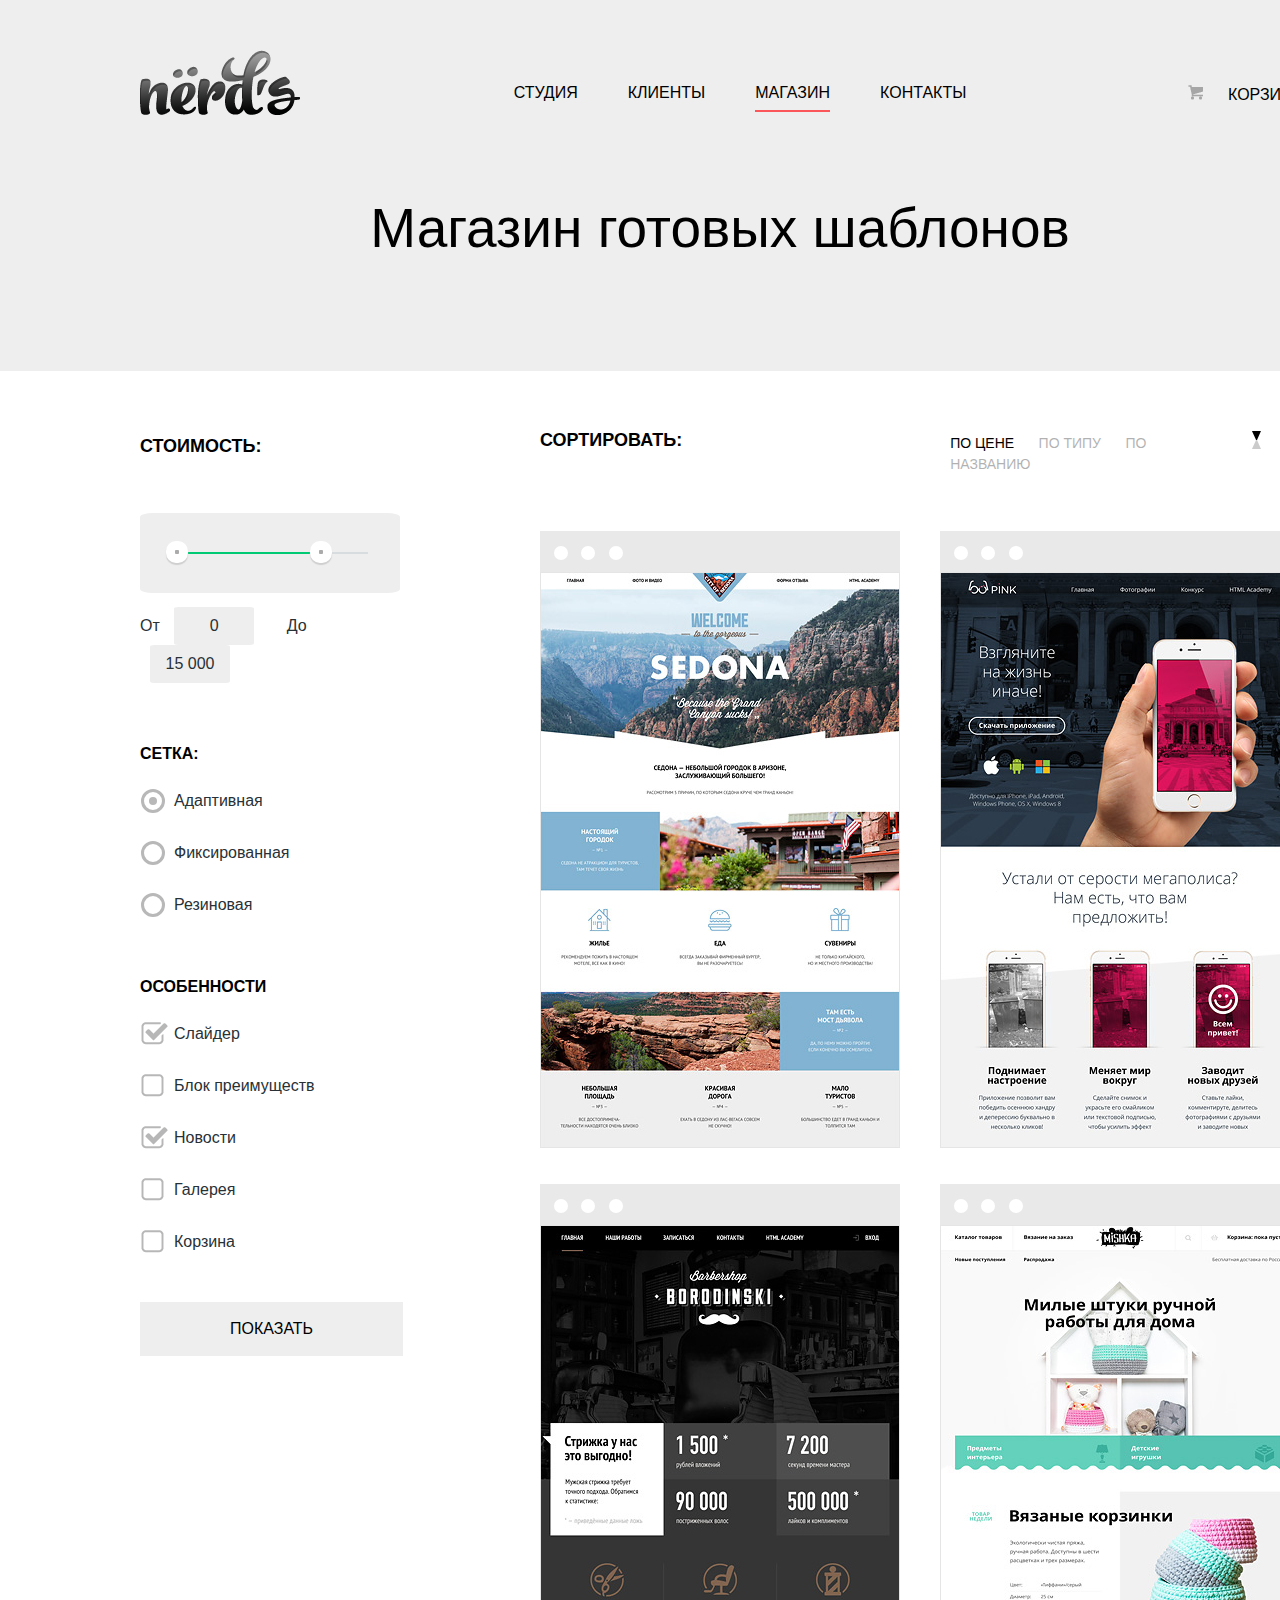
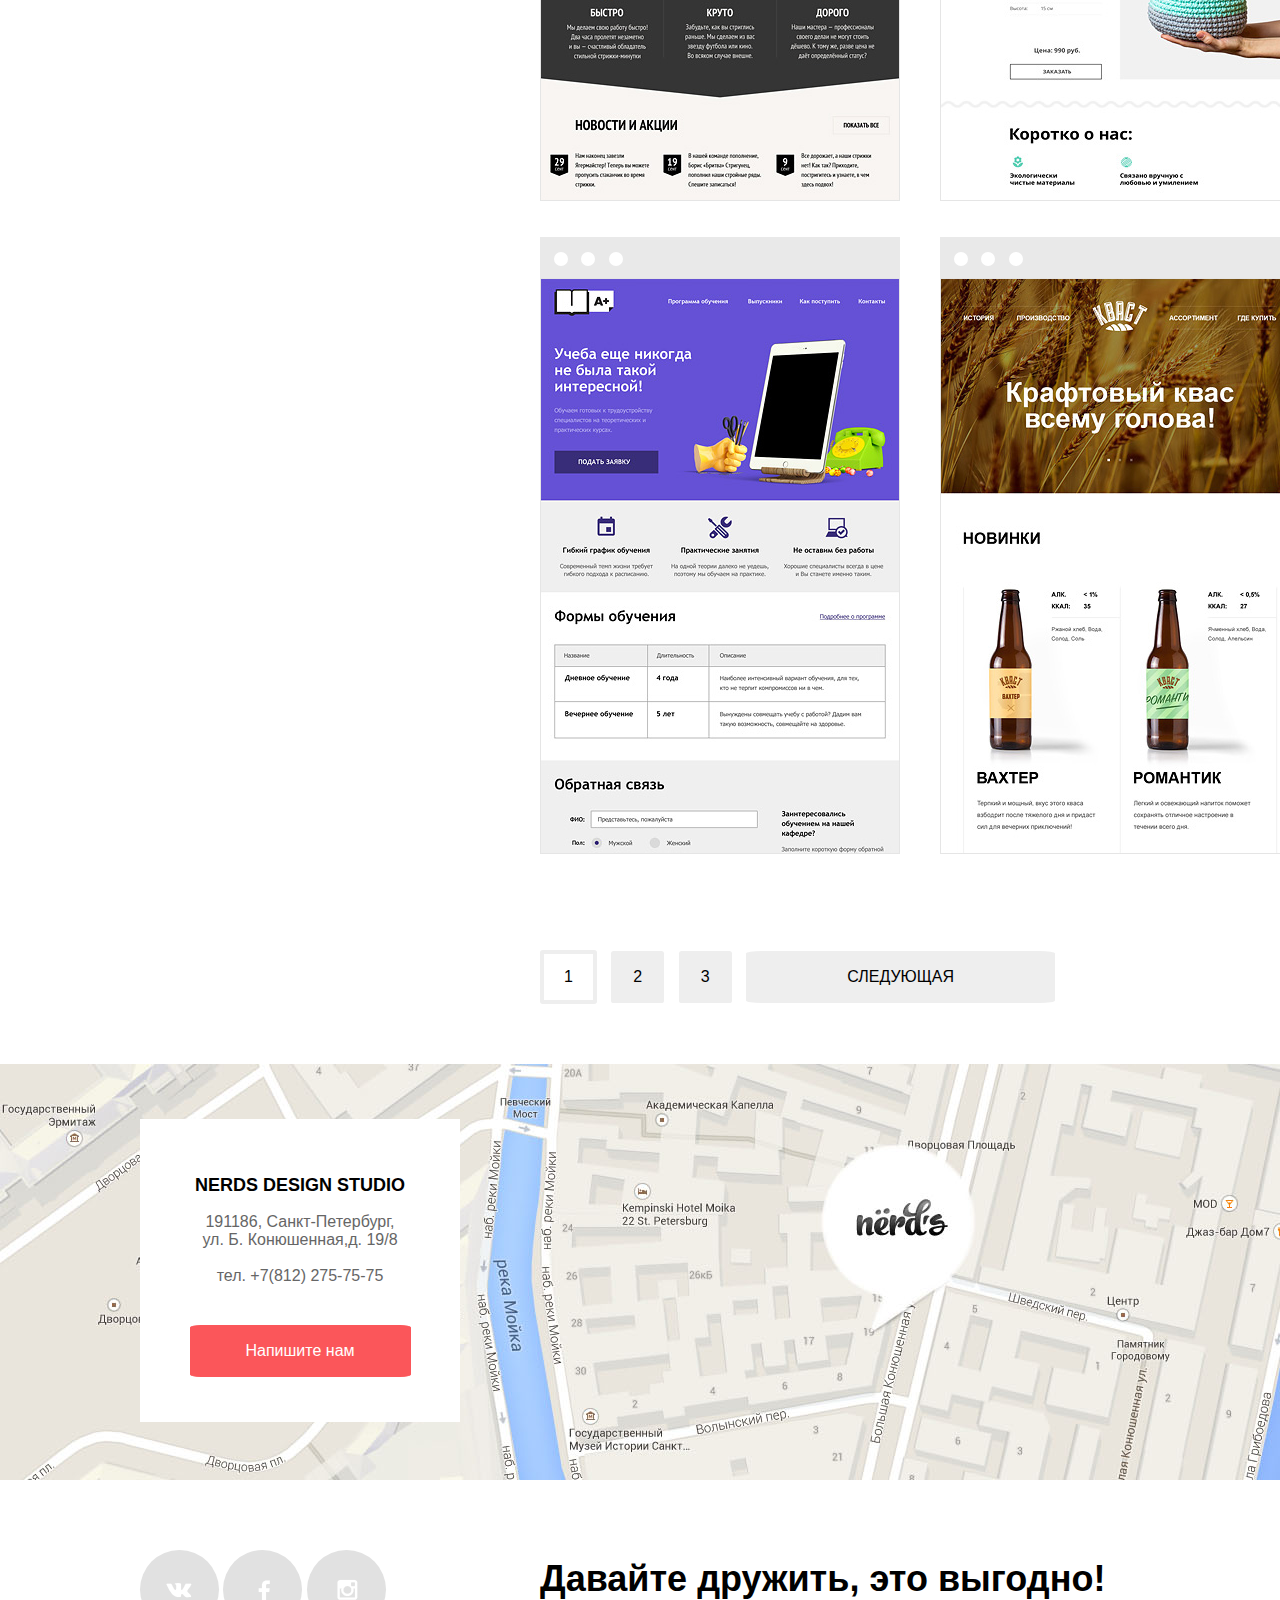
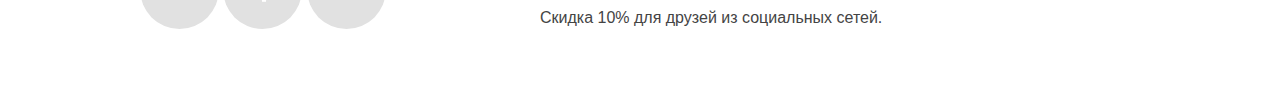
==== catalog.html @ 8196c17b "Catalog page is done + fix" ====
<!DOCTYPE HTML">
<html>
<head>
<meta http-equiv="Content-Type" content="text/html; charset=utf-8">
<title>nerds's content</title>
<link rel="stylesheet" href="css/style.css">
</head>
<body>
	<header class="main-header">
		<div class="container ">
			<div class="header-logo">
				<img src="img/nerds-logo.png" alt="Nerds">
			</div>
			<nav class="main-navigation">
				<ul>
					<li><a href="#">Студия</a></li>
					<li><a href="#">Клиенты</a></li>
					<li class="active"><a href="#">Магазин	</a></li>
					<li><a href="#">Контакты</a></li>
				</ul>
			</nav>
			<div class="cart">
				<a class="cart" href="#">Корзина</a>
			</div>
		</div>
		<div class="main-title">
			<h1>Магазин готовых шаблонов</h1>
		</div>
	</header>

	<main class="container catalog-main-container">
		<aside class="sidebar">
			<form class="sidebar-form" action="#" method="get">
				<div class="form-price">
					<h2>Стоимость:</h2>
					<div class="range">
							<div class="scale">
								<div class="bar"></div>
							</div>
							<div class="range-left"></div>
							<div class="range-right"></div>
					</div>
					<label>
						От
						<input class="price-value price-value-left" value="0" type="text" name="from">
					</label>
					<label>
						До
						<input class="price-value price-value-right" value="15 000" type="text" name="to">
					</label>			
				</div>
				<div class="form-mesh">
					<h2>Cетка:</h2>
					<ul>
						<li>
							<label>
								Адаптивная
								<input type="radio" name="mesh" value="apaptive" checked="">
								<span class="radio-indicator"></span>
							</label>
						</li>
						<li>
							<label>
								Фиксированная
								<input type="radio" name="mesh" value="fixed" name="fixed">
								<span class="radio-indicator"></span>
							</label>
						</li>
						<li>
							<label>
								Резиновая
								<input type="radio" value="rubber"  name="mesh">
								<span class="radio-indicator"></span>
							</label>
						</li>
					</ul>
				</div>
				<div class="form-features">
					<h2>Особенности</h2>
					<ul>
						<li>
							<label>
								Слайдер
								<input type="checkbox" checked="" name="features"  value="slider">
								<span class="checkbox-indicator"></span>
							</label>
						</li>
						<li>
							<label>
								Блок преимуществ
								<input type="checkbox" name="features" value="features-block">
								<span class="checkbox-indicator"></span>
							</label>
						</li>
						<li>
							<label>
								Новости
								<input type="checkbox" checked="" name="features" value="news">
								<span class="checkbox-indicator"></span>
							</label>
						</li>
						<li>
							<label>
								Галерея
								<input type="checkbox" name="features" value="gallery">
								<span class="checkbox-indicator"></span>
							</label>
						</li>
						<li>
							<label>
								Корзина
								<input type="checkbox" name="features" value="cart">
								<span class="checkbox-indicator"></span>
							</label>
						</li>
					</ul>
				</div>
				<button type="submit" class="form-button">Показать</button>
			</form>
		</aside>
		<section class="catalog-content">
			<div class="sort clearfix">
				<h2 class="sort-title">Сортировать:</h2>
				<div class="sort-anc">
						<a class="active sort-types" href="#">По цене</a>
						<a class="sort-types" href="#">По типу</a>
						<a class="sort-types" href="#">По названию</a>
				</div>
				<div class="sort-order">
					<a class="active" href="#"></a>
					<a href="#"></a>		
				</div>
			</div>

			<div class="catalog-content-box clearfix">

				<div class="catalog-content-element">
					<div class="element-header">
						<div class="header-controls">
							<i></i>
							<i></i>
							<i></i>
						</div>
					</div>
					<div class="element-body">
						<img src="img/img-sedona.jpg" width="360" height="576" alt="sedona">
						<div class="element-info">
							<b>Sedona</b>
							<p>Информационный сайт для туристов</p>
							<a class="element-info-button" href="#">9 900 руб</a>	
						</div>
					</div>
				</div>

				<div class="catalog-content-element">
					<div class="element-header">
						<div class="header-controls">
							<i></i>
							<i></i>
							<i></i>
						</div>
					</div>
					<div class="element-body">
						<img src="img/img-pink.jpg" width="360" height="576" alt="pink">
						<div class="element-info">
							<b>Sedona</b>
							<p>Информационный сайт для туристов</p>
							<a class="element-info-button" href="#">9 900 руб</a>	
						</div>
					</div>
				</div>


				<div class="catalog-content-element">
					<div class="element-header">
						<div class="header-controls">
							<i></i>
							<i></i>
							<i></i>
						</div>
					</div>
					<div class="element-body">
						<img src="img/img-barbershop.jpg" width="360" height="576" alt="barbershop">
						<div class="element-info">
							<b>Sedona</b>
							<p>Информационный сайт для туристов</p>
							<a class="element-info-button" href="#">9 900 руб</a>	
						</div>
					</div>
				</div>


				<div class="catalog-content-element">
					<div class="element-header">
						<div class="header-controls">
							<i></i>
							<i></i>
							<i></i>
						</div>
					</div>
					<div class="element-body">
						<img src="img/img-mishka.jpg" width="360" height="576" alt="mishka">
						<div class="element-info">
							<b>Sedona</b>
							<p>Информационный сайт для туристов</p>
							<a class="element-info-button" href="#">9 900 руб</a>	
						</div>
					</div>
				</div>

					
				<div class="catalog-content-element">
					<div class="element-header">
						<div class="header-controls">
							<i></i>
							<i></i>
							<i></i>
						</div>
					</div>
					<div class="element-body">
						<img src="img/img-aplus.jpg" width="360" height="576" alt="aplus">
						<div class="element-info">
							<b>Sedona</b>
							<p>Информационный сайт для туристов</p>
							<a class="element-info-button" href="#">9 900 руб</a>	
						</div>
					</div>
				</div>


				<div class="catalog-content-element">
					<div class="element-header">
						<div class="header-controls">
							<i></i>
							<i></i>
							<i></i>
						</div>
					</div>
					<div class="element-body">
						<img src="img/img-kvast.jpg" width="360" height="576" alt="kvast">
						<div class="element-info">
							<b>Sedona</b>
							<p>Информационный сайт для туристов</p>
							<a class="element-info-button" href="#">9 900 руб</a>	
						</div>
					</div>
				</div>


			</div>

			<div class="pagination">
				<ul>
					<li class="prev"><a href="#">Предыдущая</a></li>
					<li class="active"><a href="#">1</a></li>
					<li><a href="#">2</a></li>
					<li><a href="#">3</a></li>
					<li class="next"><a href="#">Следующая</a></li>
				</ul>
			</div>
		</section>
	</main>
	<div class="map">
		<div class="container">
			<div class="text-us">
				<h3>Nerds Design Studio</h3>
				<p>
					191186, Санкт-Петербург,<br>
					ул. Б. Конюшенная,д. 19/8<br><br>
					тел. +7(812) 275-75-75
				</p>
				<a class="map-button" href="#">Напишите нам</a>
			</div>
		</div>
	</div>
	<footer class="main-footer">
		<div class="container clearfix">
			<section class="footer-social">
				<a class="social-btn social-btn-vk" href="#"><img src="img/vk-icon.png" width="26px" height="15px" alt="vk"></a>
				<a class="social-btn social-btn-fb" href="#"><img src="img/fb-icon.png" width="12px" height="22px" alt="fb"></a>
				<a class="social-btn social-btn-inst" href="#"><img src="img/insta-icon.png" width="21px" height="21px" alt="insta"></a>
			</section>
			<section class="footer-promo">
				<h3>Давайте дружить, это выгодно!</h3>
				<p>Скидка 10% для друзей из социальных сетей.</p>
			</section>
		</div>
	</footer>

</body>
</html>
---- css/style.css ----
html,
body {
	min-width: 1440px;
	min-height: 1780px;
	margin:0;
	padding: 0;
	color: #000000;
	font-family: 'Roboto', sans-serif;
	font-size: 16px;
	line-height: 24px;
}

/*
.clearfix::after {
	content: "";

	display: table;
	clear: both;
}


.main-header {
	min-height: 135px;
	margin-bottom: 35px;

}


.container {
	width: 1160px;
	padding: 0 20px;
	margin: 0 auto;

}


.header-logo {
	float: left;
	width: 160px;
	height: 65px;

}


.main-navigation {
	float: left;
	width: 820px;


}


.cart {
	float: right;
	width: 180px;
}

.slider {
	height: 413px;
	margin-bottom: 60px;
}

.features {
	padding-bottom: 80px;
	margin-bottom: 80px;
	border-bottom: 1px solid black;
}

.feature-item {
	float: left;
	width: 300px;
	margin-right: 100px;

}

.feature-item:last-child {
	margin-right: 0;
}


.index-content {
	margin-bottom: 80px;
}

.index-content-left {
	width: 660px;
	float:left;
	margin-right: 140px;

}

.index-content-right {
	width: 360px;
	float: right;

}

.trust-us {
	min-height:182px; 
	margin-bottom: 80px;
	border: 1px solid black;
}


.map {
	height: 416px;
}

.text-us {
	width: 320px;
}

.main-footer {
	margin-top: 70px;
}

.footer-social {
	float: left;
	width: 280px;
	margin-right: 120px;
}

.footer-promo {
	float: right;
	width: 560px;
}

CATALOG;

.main-title {
	padding-top:75px;
	padding-bottom: 115px;
	text-align: center;
	margin-bottom: 60px;
}


.sidebar {
	float: left;
	width: 260px;
	margin-right: 140px;
}

.sort {
	margin-bottom: 60px;
}
.catalog-content {
	float: right;
	width: 760px;

}


.sort-title {
	float: left;
}

.sort-anc {
	float: right;
}


.catalog-content-box {
	margin-bottom: 60px;
}


.catalog-content-element {
	float: left;
	width: 360px;
	min-height: 620px;
	margin-right: 40px;
	margin-bottom: 40px;
}

.catalog-content-element:nth-child(even){
	float: right;
	margin-right: 0;
}

.pagination {
	margin-bottom: 60px;
}
*/

/* FLEX  */

.main-header{
	background: #EEEEEE;
	text-transform: uppercase;
}

 .container {
	width: 1160px;
	margin: 0 auto;
	padding: 0 20px;
}

.main-header .container {
	display: flex;
	padding-top: 50px;
	margin-bottom: 2px;
	justify-content: space-between;
}

.main-header .container .header-logo {
	width: 160px;
	height:65px;
}

.main-header .container .header-logo:hover {
	opacity: 0.8;
}

.main-header .container .header-logo:active {
	opacity: 0.3;
}

.main-navigation ul {
	display: flex;
	flex-direction: row;
	padding-top: 12px;
}

.main-navigation li {
	position: relative;

	margin-right: 50px;
	list-style-type: none;
}

.main-navigation .active::before {
	content: "";
	position: absolute;

	width: 100%;
	height: 2px;
	
	bottom: -4px;
	left: 0;

	background: #FB565A;
}

.main-navigation li:last-child {
	margin-right: 0;
}

.main-navigation a {
	text-decoration: none;
	font-family: 'Roboto', sans-serif;
	color: #000000;
	font-weight: 500;
	font-size: 16px;
	line-height: 30px;
}

.main-navigation a:hover,
.cart a:hover {
	color:#fb565a;
}

.main-navigation a:active,
.cart a:active {
	text-decoration: underline;
	text-decoration-color: #fb565a;
}
.cart {
	width: 160px;
	padding-top: 30px;
}

.cart a {
	position: relative;

	padding-left: 88px;
	text-decoration: none;
	font-family: 'Roboto', sans-serif;
	color: #000000;
	font-weight: 500;
	font-size: 16px;
	line-height: 30px;
}

.cart a::before {
	position: absolute;
	content: "";
	width: 15px;
	height: 15px;
	right: 100px;
	bottom: 3px;
	background: #EEEEEE url("../img/cart-icon.png") no-repeat top;
}



.slider {
	position: relative;

	width: 1160px;
	height: 430;
	margin-left: auto;
	margin-right: auto;


	margin-bottom: 80px;
}

.slider-controls {
	position: absolute;

	padding: 0 36px;
	height: 10px;
	margin-left: -100px;
	text-align: center;
	left: 50%;
	bottom:100px;

	z-index: 1000;
}



.slider-controls i {
	display: inline-block;

	margin: 0 9px;
	width: 8px;
	height: 8px;
	vertical-align: top;
	background: white;
	margin-right: 18px;
	border: 5px solid white;
	border-radius: 50%;
	cursor: pointer;
}

.slider-controls .active {
	background: #c1c1c1;
}


.slide {
	position: absolute;
	
	width: 100%;
	height: 100%;
	
	top: 0;
	left: 0;
	overflow: hidden;
}

.slide-text {
	width: 380px;
	padding: 70px 0;
	color:#283136;
	text-transform: none;
}

.slide-title {
	font-size: 36px;
	line-height:36px;
	font-weight: 500;
	color:black;
}

.promo-button {
	display: block;
	width: 240px;
	padding: 10px 0;

	background: #fb565a;
	font-size: 16px;
	text-decoration: none;
	color:white;
	text-align: center;
	border-radius: 3%;
	margin-top: 55px;
	text-transform: uppercase;
}

.promo-button:hover {
	background: #E74246;
}

.promo-button:active {
	background: #D7373B
	opacity: 0.3;
}

.slide:nth-child(1) {
	background: url("../img/slide1.png") no-repeat;
	background-position: 100% 10px;
}

.slide:nth-child(2) {
	background: url("../img/slide2.png") no-repeat;
	background-position: 100% 10px;
}

.slide:nth-child(3) {
	background: url("../img/slide3.png") no-repeat;
	background-position: 100% 10px;
}

.slide:nth-child(1) {
	display: block;
}

.slide:nth-child(2) {
	display: none;
}

.slide:nth-child(3) {
	display: none;
}

.features {
	display: flex;
	position: relative;
	padding-bottom: 80px;
	margin-bottom: 41px;
}

.feature-item {
	width: 300px;
	margin-right: 100px;
}

.feature-item:last-child {
	margin-right: 0;
}

.feature-item-title {
	font-weight: bold;
	font-size: 24px;
	line-height: 30px;
	text-transform: uppercase;
	margin-top: 23px;
	margin-bottom: 25px; 
	color: #000000;
}


.feature-item p {
	width: 245px;
	color:#283136;
	margin-bottom: 35px;
}

.feature {
	display: inline-block;
	padding: 18px 40px;

	font-size: 16px;
	line-height: 18px;
	font-weight: 500;
	text-transform: uppercase;
	text-decoration: none;
	color: #ffffff;
}

.feature-button-1 {
	background: #FB565A;
}

.feature-button-1:hover {
	background: #E74246
}

.feature-button-1:active {
	background: #D7373B
}

.feature-button-2 {
	background: #00CA74;
}

.feature-button-2:hover {
	background: #00BC6C;
}

.feature-button-2:active {
	background: #00AA62;
}

.feature-button-3 {
	background: #EFC84A;
}

.feature-button-3:hover {
	background: #EAB534;
}

.feature-button-3:active {
	background: #E5A722;
}

.features::after {
	position: absolute;
	content: "";

	bottom: 0;
	width: 100%;
	height: 2px;

	background: #000000 url("../img/feature-hr.png");
}

.index-content {
	display: flex;
	margin-bottom: 80px;
}

.index-content-left {
	width: 660px;
	margin-right: 140px;
}

.index-content-right {
	flex-grow: 1;
}

.index-lead {
	width: 668px;
	font-size: 45px;
	line-height: 45px;
	color: #000000;
	margin-top: 41px;

	margin-bottom: 35px;
}


.index-lead b {
	font-weight: 500;
}

.index-description {
	width: 658px;
	color:#283136;

	margin-bottom: 47px;
}

.index-orders {
	text-transform: uppercase;
}

.index-content-left ul {
	margin-bottom: 0;
	 list-style: none;
}

.index-content-left li {
	position: relative;

	margin-bottom: 34px;
	color:#283136;
}

.index-content-left li:last-child {
	margin-bottom: 0;
}

.index-content-left li::before {
	content: "";
	position: absolute;
	left: -34px;
	top: 10px;

	width: 25px;
	height: 2px;

	
	background: red url("../img/index-content-li.png");
}

.index-content-img {
	margin: 0;
	margin-bottom: 51px;
}

.index-content-right b{
	display: inline-block;
	padding-left: 17px;
	margin: 0;
	margin-bottom: 49px;

	text-transform: uppercase;
}

.percentage-block {
	display: flex;
	justify-content: space-between;
}

.percentage-block h3, .percentage-block p {
	margin: 0;
	padding: 0;
}

.percentage-block-item h3 {
	margin-bottom: 37px;
	margin-right:20px;

	font-size: 45px;
	line-height: 10px;
	font-weight: bold;
}

.percentage-block-item h3:last-child {
	margin-right: 0;
}

.percentage-block-item p {
	line-height: 18px;
	color:#283136;
}

.trust-us {
	display: flex;
	justify-content: space-around;
	align-items: center;

	position: relative;

	min-height:182px; 
	margin-bottom: 80px;
	/*border: 1px solid black;*/

}

.trust-us-img {
	cursor: pointer;
}

.trust-us-img-1 {
	display: inline-block;
	width: 199px;
	height: 68px;

	background: url("../img/trust-us-1.png");
}

.trust-us-img-1:hover{
	background: url("../img/trust-us-1-hover.png");
}

.trust-us-img-1:active {
	background: url("../img/trust-us-1-active.png");
}

.trust-us-img-2{
	display: inline-block;
	width: 209px;
	height: 87px;

	background: url("../img/trust-us-2.png");
}

.trust-us-img-2:hover{
	background: url("../img/trust-us-2-hover.png");
}

.trust-us-img-2:active {
	background: url("../img/trust-us-2-active.png");
}

.trust-us-img-3 {
	display: inline-block;
	width: 185px;
	height: 52px;

	background: url("../img/trust-us-3.png");
}

.trust-us-img-3:hover{
	background: url("../img/trust-us-3-hover.png");
}

.trust-us-img-3:active {
	background: url("../img/trust-us-3-active.png");
}

.trust-us-img-4 {
	display: inline-block;
	width: 173px;
	height: 84px;

	background: url("../img/trust-us-4.png");
}

.trust-us-img-4:hover{
	background: url("../img/trust-us-4-hover.png");
}

.trust-us-img-4:active {
	background: url("../img/trust-us-4-active.png");
}

.trust-us::before {
	position: absolute;
	top: 0;

	content: "";

	width: 1160px;
	height: 2px;

	background: black url("../img/trust-us-divide.png");
}

.trust-us::after {
	position: absolute;
	bottom: 0;

	content: "";

	width: 1160px;
	height: 2px;

	background: black url("../img/trust-us-divide.png");
}


.map {
	position: relative;
	width: 100%;
	height: 416px;

	background: #B5B5B5 url("../img/map-bg.jpg") no-repeat;
	background-size: cover;
}


.text-us {
	position: absolute;
	width: 320px;
	margin: 55px 0;

	background: #ffffff;
}

.text-us h3 {
	margin: 0;
	padding: 0;
	text-align: center;
	margin-top: 51px;
	margin-bottom: 0;

	font-size: 18px;
	line-height: 30px;
	font-weight: bold;
	text-transform: uppercase;

}

.text-us p {
	margin:0;
	padding: 0;
	text-align: center;
	margin-top: 13px;

	line-height: 18px;
	color: #666666;
}

.map-button {
	display: block;
	width: 219px;
	text-align: center;
	margin-top: 40px;
	margin-bottom: 45px;
	margin-left: auto;
	margin-right: auto;

	padding: 16px 0;

	background: #FB565A;
	border: 1px solid #FB565A;
	border-radius: 5%;

	line-height: 18px;
	color:#ffffff;
	text-decoration: none;
}

.map-button:hover {
	background: #E74246;
}

.map-button:active {
	background: #D7373B;
}

.main-footer .container {
	margin-top: 70px;
	margin-bottom: 70px;
	display: flex;
}

.footer-social {
	width: 280px;
	margin-right: 120px;
}

.social-btn {
	display: inline-block;
	position: relative;

	width: 79px;
	height: 79px;
	background: #E1E1E1;

	border:0px solid #E1E1E1;
	border-radius: 50%;
}

.social-btn:hover {
	background: #E74246;;
}

.social-btn:active {
	background: #D7373B;
}

.social-btn img {
	position: absolute;
	top: 50%;
	left: 50%;
}


.social-btn-vk img{
	margin-left: -14px;
	margin-top: -7px;
}

.social-btn-fb img{
	margin-left: -5px;
	margin-top: -10px;
}

.social-btn-inst img{
	margin-left: -9px;
	margin-top: -11px;
}


.footer-promo h3 {
	font-size: 36px;
	line-height: 36px;

	margin: 0;
	margin-top: 11px;
}

.footer-promo p {
	margin: 0;
	margin-top: 10px;

	color: #444444;
	line-height: 22px;
}


/*   CATALOG  */


.main-title{
	padding-top:75px;
	padding-bottom: 115px;
	margin-bottom: 60px;
	text-align: center;	
}

.catalog-main-container {
	display: flex;
	margin-bottom: 60px;
}

.sidebar {
	width: 260px;
	margin-right: 140px;
}

.catalog-content {
	min-width: 760px;
}

.sort {
	display: flex;
	margin-bottom: 58px;
}



.main-title h1 {
	margin: 0;
	padding: 0;
	font-size: 55px;
	line-height: 55px;
	font-weight: 500;
	text-transform: none;
}


.form-price {
	margin-bottom: 56px;
}

.form-price h2 {
	margin: 0;
	padding: 0;
	margin-bottom: 52px;
	
	font-size: 18px;
	line-height: 30px;
	text-transform: uppercase;

}

.range {
	position: relative;
	padding: 39px 32px;
	background: #EEEEEE;
	border-radius: 5%;
	margin-bottom: 14px;
}

.range .scale {
	height: 2px;
	background: #d7dcde;
}

.range-left,
.range-right {
	position: absolute;
	width: 4px;
	height: 4px;
	background: #ABABAB;
    border: 9px solid #ffffff;
    border-radius: 45%;
    box-shadow: 0px 2px 1px 0px #CFCFCF;

    cursor:pointer;
}

.range-left {
	top: 28px;
    left: 26px;
}

.range-right {
	top:28px;
	right: 68px;
}

.bar {
	width: 142px;
	height: 2px;
	background: #00CA74;
}



.price-value{
	width: 80px;
	height: 38px;
	padding: 8px 10px; 
	background: #EEEEEE;
	border: none;
	border-radius: 5%;
	margin-left: 10px;
	text-align: center;

	font-family: 'Roboto', sans-serif;
	font-size: 16px;
	line-height: 22px;
	color:#283136;
	font-weight: normal;

}

.price-value-left {
	margin-right: 28px;
}

.form-price label {
	font-size: 16px;
	line-height: 22px;
	color:#283136;
	font-weight: normal;
}

.form-mesh {
	margin-bottom: 55px;
}

.form-mesh h2 {
	margin: 0;
	padding: 0;
	font-size: 16px;
	line-height: 30px;
	font-weight: bold;
	text-transform: uppercase;
	margin-bottom: 20px;
}

.form-mesh ul,.form-mesh li  {
	list-style: none;
	margin: 0;
	padding: 0;
}


.form-mesh li {
	margin-left: 34px;
	margin-bottom: 28px;
}


.form-mesh li:last-child {
	margin-bottom: 0;
}

.form-mesh label {
	position: relative;

	font-size: 16px;
	line-height: 20px;
	font-weight: normal;
	color:#283136;

	cursor: pointer;
}

.form-mesh label:hover {
	color:#000000;
}

.form-mesh label:disabled {
	opacity: 0.3;
}

.form-mesh input[type = 'radio'] {
	display: none;
}

.form-mesh input[type='radio'] + .radio-indicator {
	position: absolute;

	width: 18px;
	height: 18px;

    left: -33px;
    top: -3px;

	background: #ffffff;

	border: 3px solid #B8B8B8;
	border-radius: 50%;

}


.form-mesh input[type='radio']:checked + .radio-indicator::before {
	content: "";
	position: absolute;
	
	width: 8px;
	height: 8px;

    top: 5px;
    left: 5px;

	background: #B8B8B8;
	border-radius: 50%;

}


.form-mesh input[type='radio']:hover + .radio-indicator {
	border: 3px solid #4D4D4D;
}

.form-mesh input[type='radio']:hover + .radio-indicator::before {
	background:#4D4D4D;
}


.form-mesh input[type='radio']:disabled + .radio-indicator {
	border: 3px solid #EDEDED;
}


.form-mesh input[type='radio']:disabled + .radio-indicator::before {
	background:#EDEDED;
}





.form-features {
	margin-bottom: 48px;

}


.form-features h2 {
	margin: 0;
	padding: 0;
	font-size: 16px;
	line-height: 30px;
	font-weight: bold;
	text-transform: uppercase;
	margin-bottom: 20px;
}

.form-features ul,.form-features li  {
	list-style: none;
	margin: 0;
	padding: 0;
}


.form-features li {
	margin-left: 34px;
	margin-bottom: 28px;
}


.form-features li:last-child {
	margin-bottom: 0;
}

.form-features label {
	position: relative;

	font-size: 16px;
	line-height: 20px;
	font-weight: normal;
	color:#283136;

	cursor: pointer;
}

.form-features label:hover {
	color:#000000;
}

.form-features label:disabled {
	opacity: 0.3;
}

.form-features input[type = 'checkbox'] {
	display: none;
}


.form-features input[type = 'checkbox'] + .checkbox-indicator {
	position: absolute;

	width: 23px;
	height: 23px;

	top: -3px;
	left: -33px;

	background: url("../img/checkbox-off.png") no-repeat;
	
	opacity:0.4;
}



.form-features input[type = 'checkbox']:checked + .checkbox-indicator {
	width: 27px;
	height: 27px;
	background: url("../img/checkbox-on.png") no-repeat;
}



.form-features  input[type = 'checkbox']:hover + .checkbox-indicator {
	opacity:1.0;
}

.form-features input[type = 'checkbox']:disabled + .checkbox-indicator {
	opacity:0.1;
}


.sidebar-form .form-button {
	padding: 18px 90px;

	color: #000000;
	font-family: 'Roboto', sans-serif;
	font-size: 16px;
	line-height: 18px;
	font-weight: normal;
	text-transform: uppercase;

	background: #EEEEEE;
	border: none;

	cursor: pointer;
}

.sidebar-form .form-button:hover {
	background: #DFDFDF;
}

.sidebar-form .form-button:active {
	color: : #B4B4B4;
	box-shadow: 0px 2px 0px 0px #DFDFDF;
}



.sort-title {
	margin: 0;
	padding: 0;
	font-size: 18px;
	line-height: 18px;
	text-transform: uppercase;
	margin-right: 268px;
}

 .sort-types {
	text-transform: uppercase;
	font-size: 14px;
	line-height: 18px;
	color:#000000;
	text-decoration: none;
	margin-right: 20px;
	opacity: 0.3
}

 .sort-types:hover {
	opacity: 0.6
}

 .sort-types:active {
 	opacity: 1.0;
 }

.sort-anc .active {
	opacity: 1.0;
}


.sort-anc a:last-child {
	margin-right: 40px;
}



.sort-order a {
	display: inline-block;
	width: 9px;
	height: 9px;

	opacity: 0.2;
}

.sort-order a:hover{
	opacity: 0.4;
}

.sort-order a:active {
	opacity: 1.0;
}

.sort-order .active {
	opacity: 1.0;
}

.sort-order a:first-child {
	margin-right: 28px;
	background: url("../img/sort-down.png") no-repeat;
}

.sort-order a:last-child {
	background: url("../img/sort-up.png") no-repeat;
}



.catalog-content-box {
	display: flex;
	flex-wrap: wrap;
	margin-bottom: 60px;
}


.catalog-content-element {
	width: 360px;
	height: 617px;
	margin-bottom: 36px;
}



.catalog-content-element:nth-child(odd) {
	margin-right: 40px;
}

.element-header {
	position: relative;
	width: 360px;
	height: 41px;

	background: #E9E9E9;
}

.element-header .header-controls {
	position: absolute;
	margin-left: 14px;
	margin-top: 12px;
	
	z-index: 1000;
}

.element-header .header-controls i {
	display: inline-block;

	width: 14px;
	height: 14px;

	margin-right: 9px;

	background: #ffffff;
	border-radius: 50%;
}

.element-body {
	position: relative;
}



.element-body img:hover{
	box-shadow: 
		2px 0px 0px 1px #EDEDED,
		-2px 0px 0px 1px #EDEDED;
}


.element-body img:hover + .element-info {
	display: block;
}

.element-body img:hover + .element-info::before {
	content: "";
	position: absolute;

	width: 360px;
	height: 41px;

	top:-385px;
	left: 0;

	background: #4D4D4D;
}

.element-info {
	display: none;
	position: absolute;

	width: 100%;
	height: 231px;


	
	left: 0;
	bottom: 0;

	text-align: center;
	box-sizing: border-box;
	word-wrap: break-word;


	background: #EEEEEE;
}

.element-info:hover {
	display: block;
}

.element-info b {
	display: block;

	margin-top: 29px;
	padding-left: 100px;
	padding-right: 100px;


	font-size: 18px;
	line-height: 30px;
	font-weight: bold;
	text-transform: uppercase;

	color: #000000;
}


.element-info p {
	margin-top: 21px;
	padding-left: 78px;
	padding-right: 80px;

	line-height: 18px;
	color: #666666;
}

.element-info a {
	display: block;
	width: 200px;
	height: 50px;

	margin-top: 30px;
	margin-left: auto;
	margin-right: auto;

	text-align: center;
	padding: 17px 10px;
	box-sizing: border-box;

	
	line-height: 17px;
	color: #ffffff;
	text-decoration: none;

	background: #FB565A;
	border-radius: 5%;
}

.element-info a:hover {
	background: #E74246;
}

.element-info a:active {
	background: #D7373B;
	box-shadow: inset 0px 1px 0 #C73337; 
}

.pagination ul, .pagination li {
	margin:0;
	padding: 0;

}

.pagination ul {
	list-style: none;
}

.pagination li {
	display: inline-block;
	/*box-sizing: border-box;
	height: 55px;*/

	padding:17px 22px;
	text-align: center;
	margin-right: 10px;
	
	border-radius: 5%;
	background: #EEEEEE;

	cursor: pointer;
}

.pagination .prev, .pagination .next {
	width: 265px;
	padding: 17px 22px;
}

.pagination a {
	color: #000000;
	text-decoration: none;
	text-transform: uppercase;
	line-height: 18px;
}


.pagination .prev {
	display: none;
}

.pagination .active {
	border: 4px solid #EEEEEE;
    padding: 14px 20px;
    background: #ffffff;
}


.pagination li:hover {
	background: #DFDFDF
}

.pagination li:active {
	background: #D5D5D5
	box-shadow: inset 0px 1px 0 #BFBFBF;
}
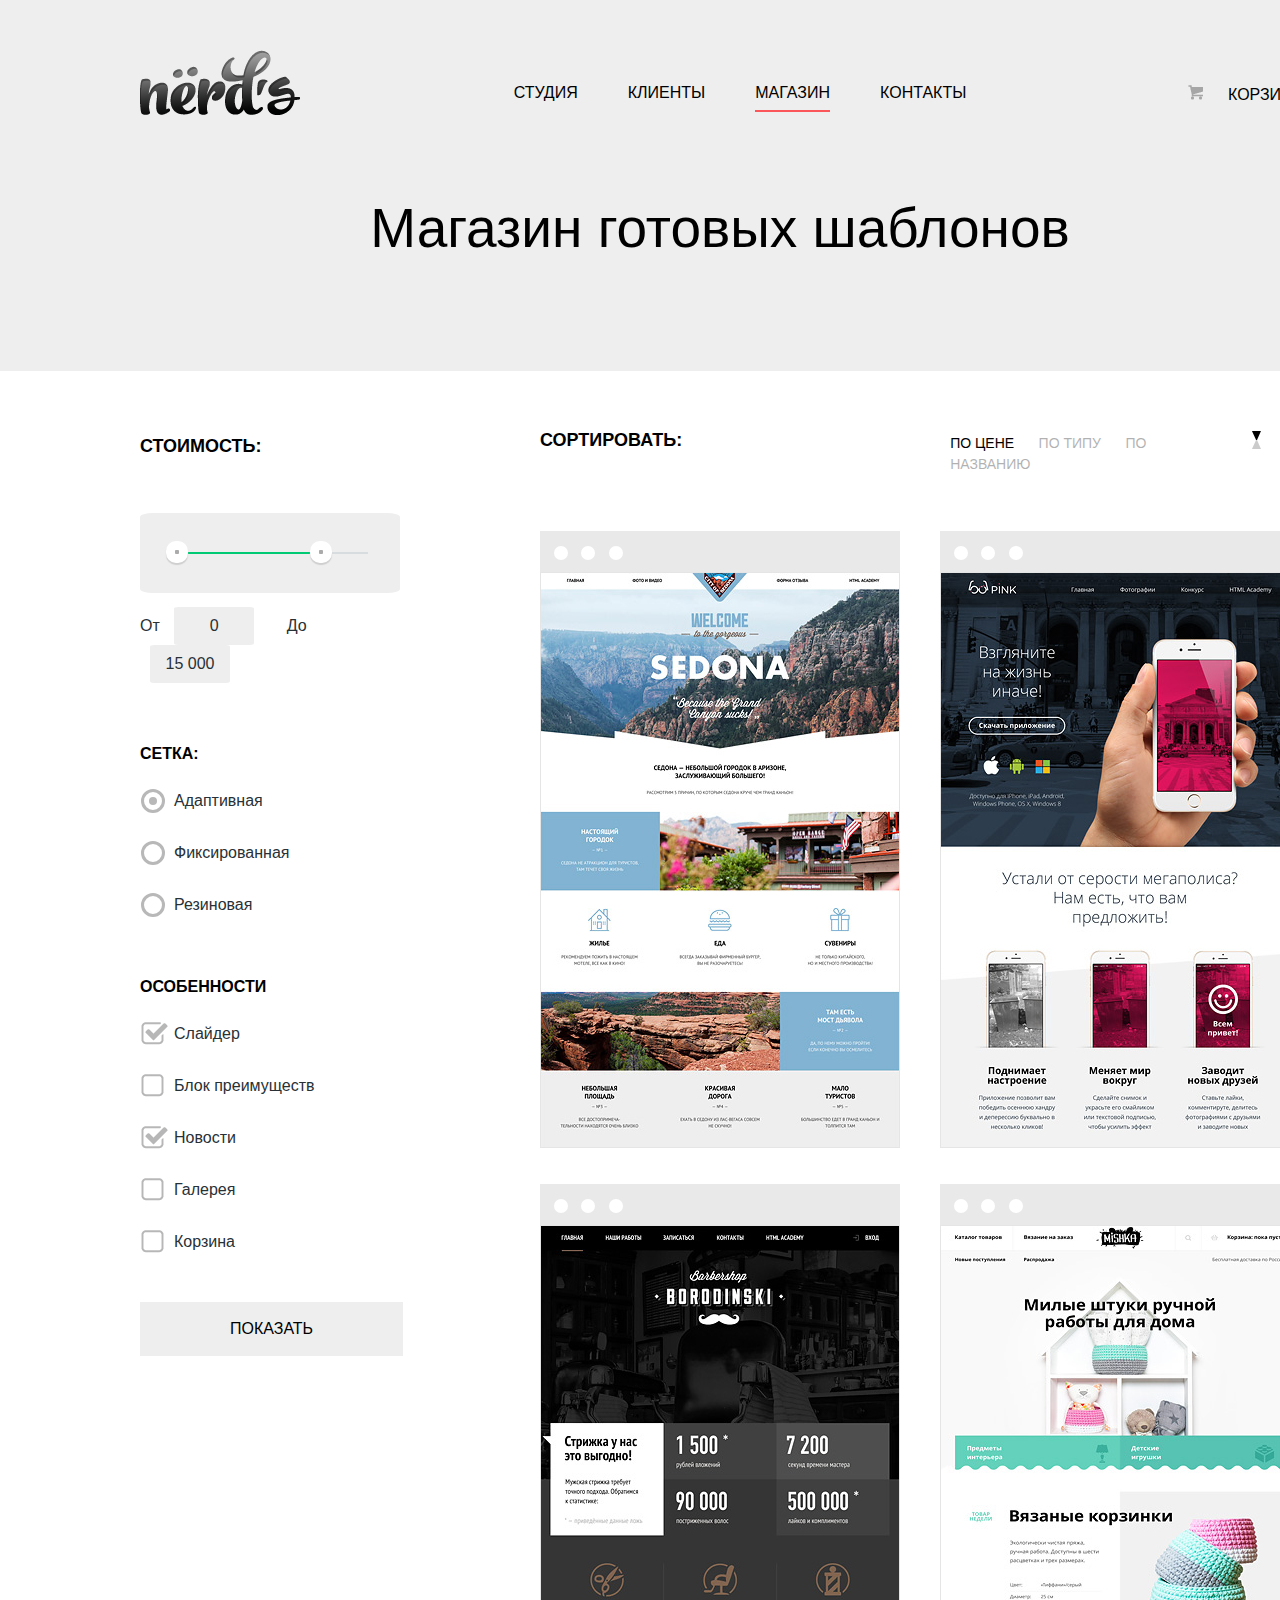
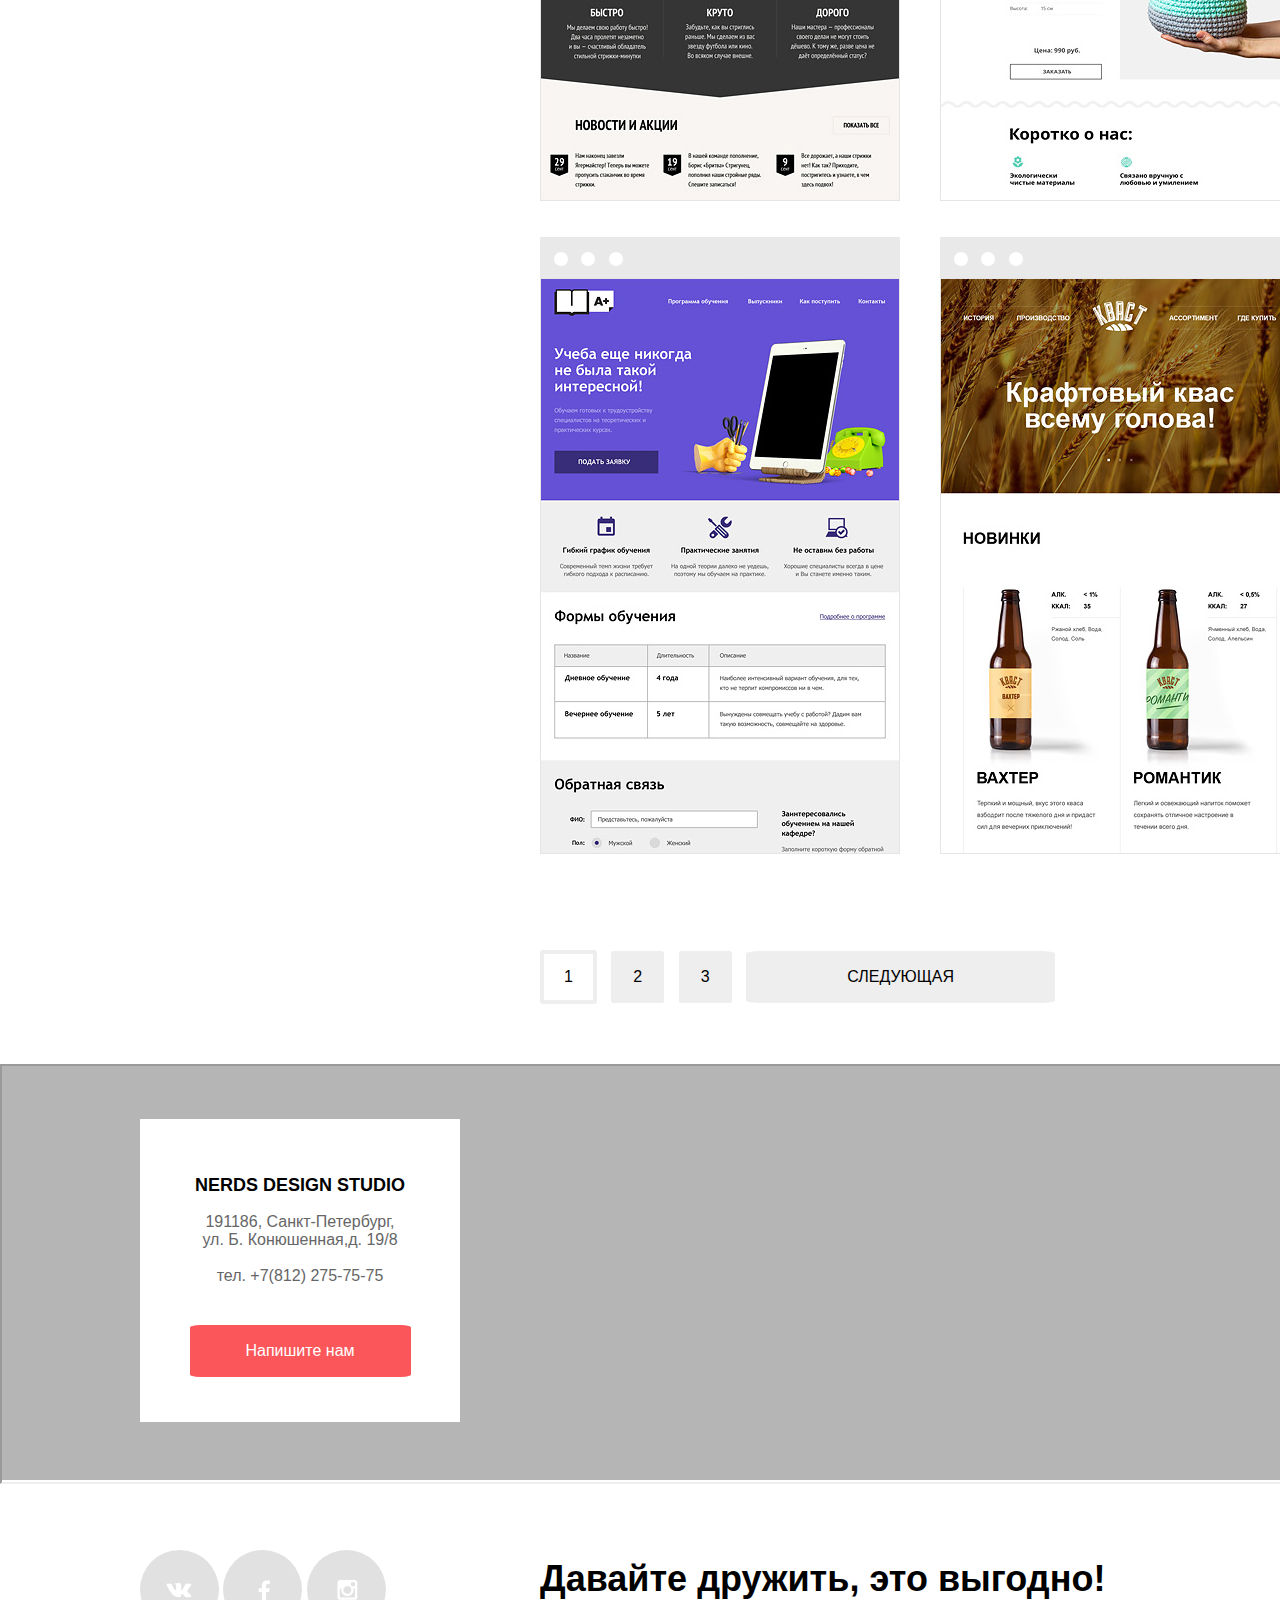
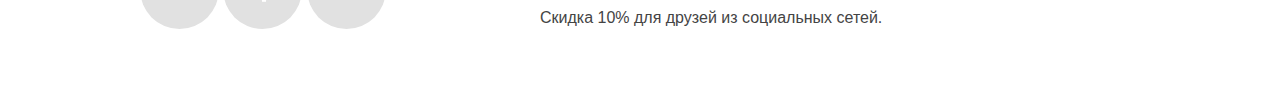
==== commit 5bde5c35: "Added Yandex map, Made modal-window with JS" ====
--- a/catalog.html
+++ b/catalog.html
@@ -272,6 +272,7 @@
 				<a class="map-button" href="#">Напишите нам</a>
 			</div>
 		</div>
+			<iframe src="https://yandex.ru/map-widget/v1/-/CBFIAXBK-D" style="pointer-events: none;" width="100%" height="416" frameborder="1" allowfullscreen="true"></iframe>
 	</div>
 	<footer class="main-footer">
 		<div class="container clearfix">
@@ -286,6 +287,34 @@
 			</section>
 		</div>
 	</footer>
-
+	<div class="modal-write-us">
+			<button class="close">Закрыть</button>
+			<h2 class="modal-header">Напишите нам</h2>
+			<form action="#" class="modal-form" method="post">
+				<div class="block">
+					<label>
+						<p>Ваше имя:</p>
+						<input type="text" class="modal-name" name="name" placeholder="Представьтесь, пожалуйста">
+					</label>
+				</div>
+				<div class="block">
+					<label>
+						<p>Ваш e-mail:</p>
+						<input type="text" class="modal-email" name="email" placeholder="Для отправки ответа">
+					</label>
+				</div>
+				<div class="block">
+					<label>
+						<p>Текст письма:</p>
+						<textarea name="message" class="modal-message" placeholder="В свободной форме"></textarea>
+					</label>
+				</div>
+
+				<button type="submit" class="modal-button" name="submit">Отправить</button>
+			</form>
+		</div>
+
+	<div class="modal-overlay"></div>
+	<script src="js/script.js"></script>
 </body>
 </html>--- a/css/style.css
+++ b/css/style.css
@@ -730,7 +730,7 @@
 	width: 100%;
 	height: 416px;
 
-	background: #B5B5B5 url("../img/map-bg.jpg") no-repeat;
+	background: #B5B5B5 /*url("../img/map-bg.jpg") no-repeat*/;
 	background-size: cover;
 }
 
@@ -1507,3 +1507,269 @@
 }
 
 
+/* Модальное окно */
+
+.modal-write-us {
+	display: none;
+	position: fixed;
+	width: 960px;
+	padding: 65px 100px;
+
+	bottom: 180px;
+	left: 264px;
+
+	box-sizing: border-box;
+
+	background: #FFFFFF;
+	box-shadow: 0px 20px 40px 0px rgba(0, 1, 1, 0.75); 
+
+	z-index: 3000;
+	opacity: 0;
+	
+}
+
+.modal-write-us form {
+	margin: 0;
+	padding: 0;
+}
+
+.modal-header {
+	margin: 0;
+	padding: 0;
+
+	font-size: 45px;
+	line-height: 45px;
+	color: #000000;
+	font-weight: 500;
+
+	margin-bottom: 48px;
+}
+
+.modal-form .block {
+	display: inline-block;
+}
+
+.modal-form p {
+	display: block;
+	margin: 0;
+	padding: 0;
+
+	font-size: 16px;
+	line-height: 18px;
+	color: #000000;
+	font-weight: bold;
+
+	margin-bottom: 12px;
+}
+
+.modal-form input {
+	display: block;
+	width: 354px;
+
+	padding: 15px 8px;
+	box-sizing: border-box;
+
+	color: #000000;
+	font-family: 'Roboto', sans-serif;
+	font-size: 16px;
+	line-height: 18px;
+
+	border: 3px solid #D7DCDE;
+	margin-bottom: 35px;
+}
+
+.modal-form input:hover,
+.modal-message:hover {
+	border: 3px solid #B4B9BB;
+}
+
+.modal-form input:focus,
+.modal-message:focus {
+	border: 3px solid #000000;
+	box-shadow: none;
+}
+
+.modal-name {
+	margin-right: 40px;
+}
+
+.modal-message {
+	display: block;
+	resize: none;
+
+	width: 754px;
+	height: 112px;
+	padding: 14px 8px;
+	
+	box-sizing: border-box;
+
+	color: #000000;
+	font-family: 'Roboto', sans-serif;
+	font-size: 16px;
+	line-height: 18px;
+
+	border: 3px solid #D7DCDE;
+
+	margin-bottom: 47px;
+
+}
+
+
+
+.modal-button {
+	display: block;
+	box-sizing: border-box;
+	width: 260px;
+	padding: 18px 60px;
+	margin-bottom: 10px;
+
+	text-align: center;
+	line-height: 18px;
+	color: #ffffff;
+	text-transform: uppercase;
+	cursor: pointer;
+
+	border: none;
+	border-radius: 5%;
+	background:#FB565A;
+}
+
+
+.modal-button:hover {
+	background: #E74246;
+}
+
+.modal-button:active {
+	background: #D7373B;
+}
+
+.modal-write-us .close {
+	position: absolute;
+	margin: 0;
+	padding: 0;
+	font-size: 0;
+
+	cursor: pointer;
+
+	width: 21px;
+	height: 21px;
+
+	top: 80px;
+	right: 94px;
+
+	border: none;
+	background: #ffffff;
+}
+
+
+.modal-write-us .close::before,
+.modal-write-us .close::after {
+	content: "";
+	position: absolute;
+
+	width: 21px;
+	height: 3px;
+
+	top:8px;
+	left: 0;
+
+	background: #FECCCD;
+
+}
+
+.modal-write-us .close:hover::before,
+.modal-write-us .close:hover::after {
+	background: #FB565A;
+}
+
+.modal-write-us .close:active::before,
+.modal-write-us .close:active::after {
+	background: #FFEEEE;
+}
+
+.modal-write-us .close::before {
+	transform: rotate(45deg);
+}
+
+.modal-write-us .close::after {
+	transform: rotate(-45deg);
+}
+
+
+.modal-overlay {
+	display: none;
+	position: fixed;
+
+	width: 100%;
+	height: 100%;
+
+	top: 0;
+	left: 0;
+
+	z-index: 2000;
+
+	background: rgba(0,0,0,0.5);
+}
+
+
+@keyframes show{
+	 0%{
+		 opacity:0;
+	 } 
+	 
+	 100% {
+		 opacity:1;
+	 }
+}
+
+
+
+
+
+.modal-write-us-show {
+	display: block;
+	opacity: 1.0;
+
+}
+
+
+
+
+.modal-write-us-opacity {
+	animation: show 1s; /* Указываем название анимации, её время и количество повторов*/
+}
+
+.overlay-show {
+	display: block;
+}
+
+.modal-red-border {
+	border: 3px solid #E74246 !important;
+
+}
+
+.modal-shake {
+	animation: shake 0.6s;
+}
+
+@keyframes shake {
+  10%, 90% {
+    transform: translate3d(-1px, 0, 0);
+  }
+  
+  20%, 80% {
+    transform: translate3d(2px, 0, 0);
+  }
+
+  30%, 50%, 70% {
+    transform: translate3d(-4px, 0, 0);
+  }
+
+  40%, 60% {
+    transform: translate3d(4px, 0, 0);
+  }
+}
+
+
+
+
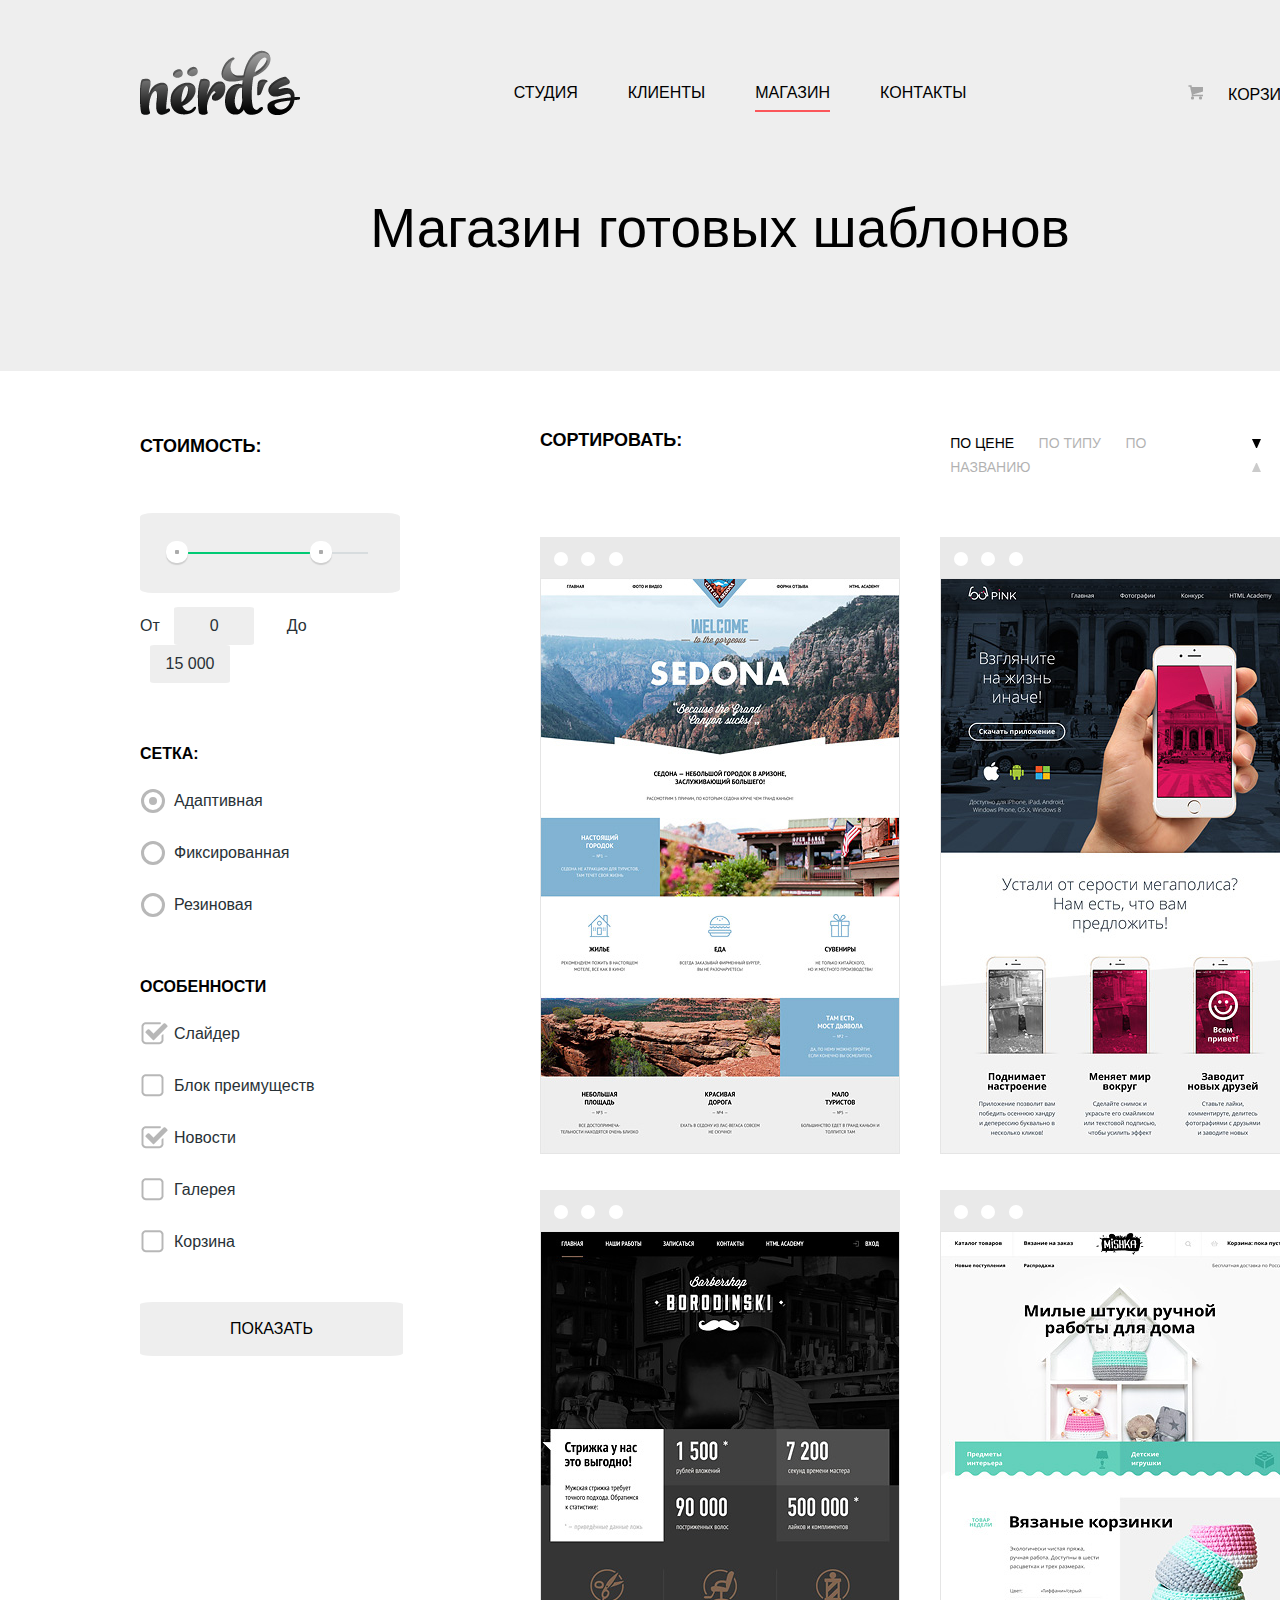
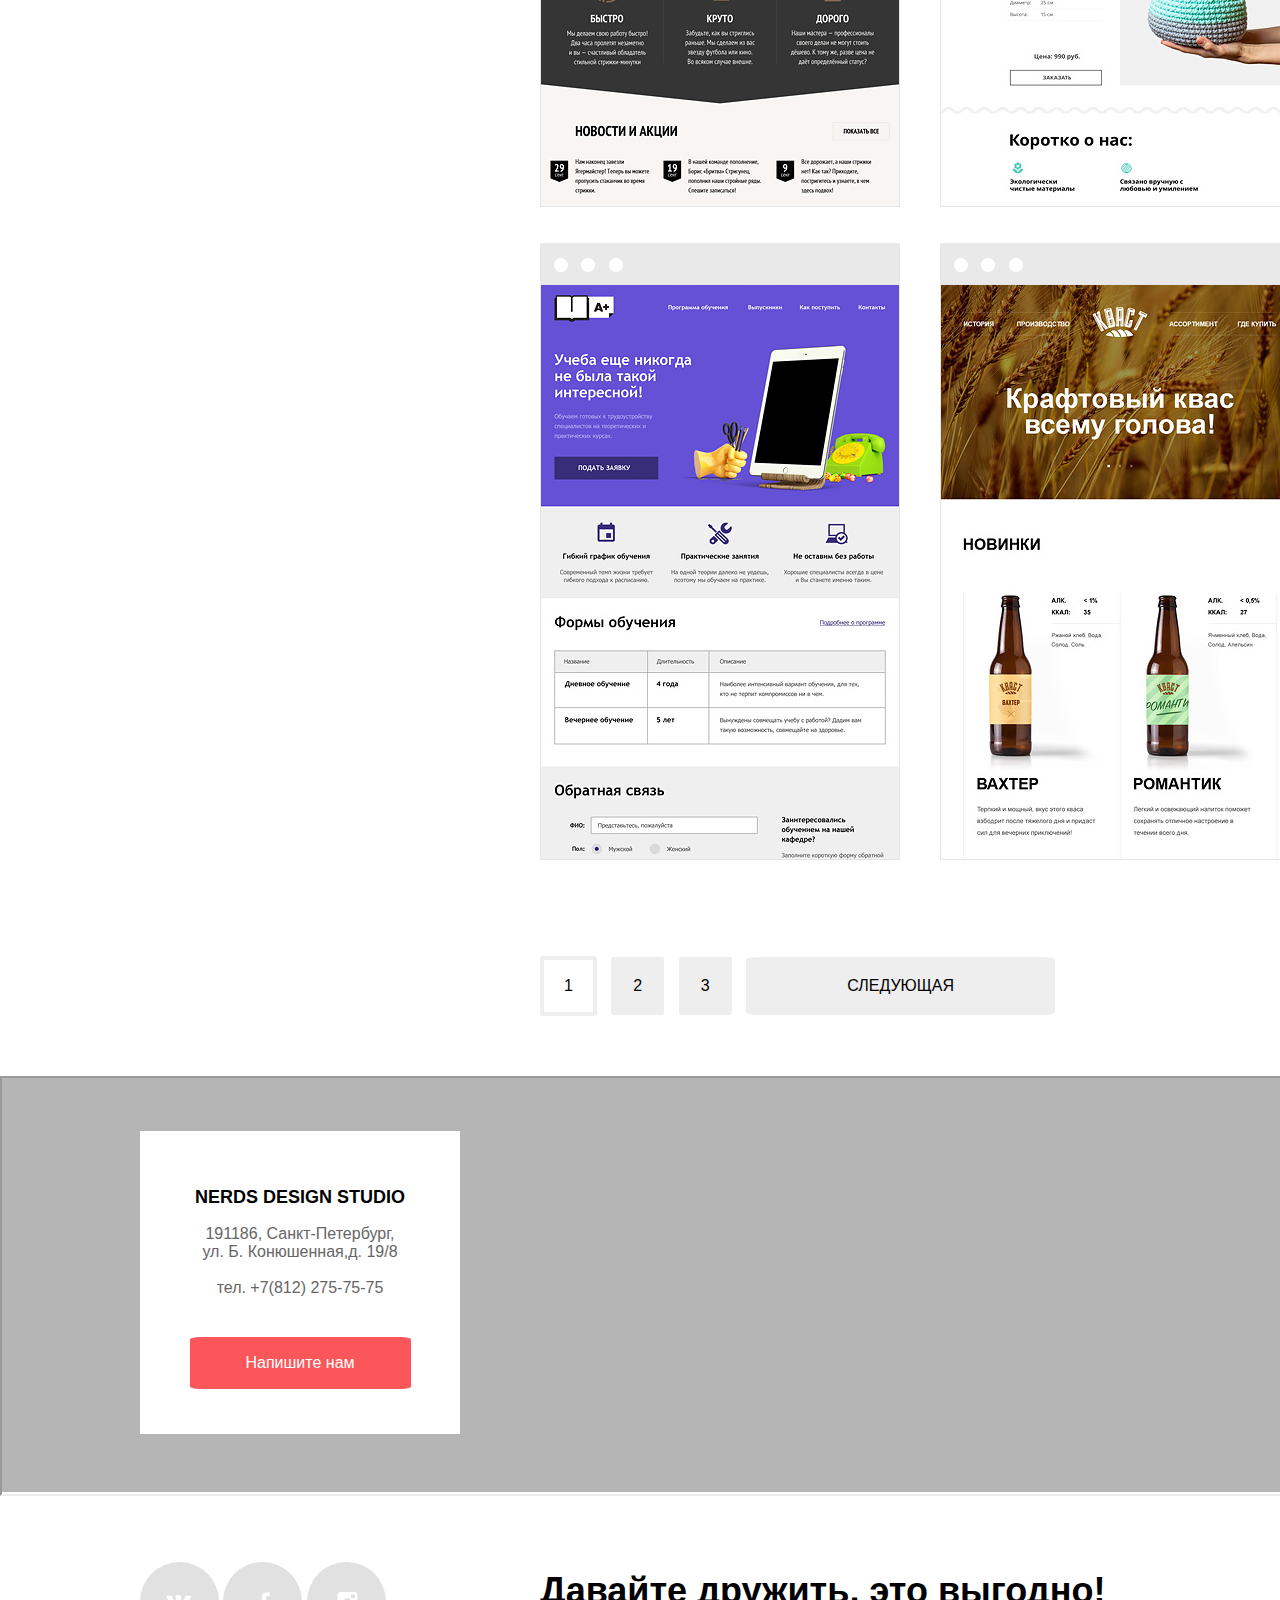
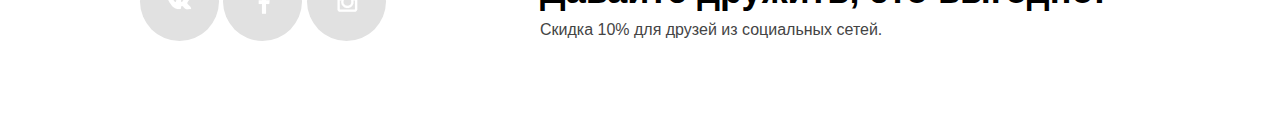
==== commit 086a9937: "Fix bugs to validate on w3 validator" ====
--- a/catalog.html
+++ b/catalog.html
@@ -1,4 +1,4 @@
-<!DOCTYPE HTML">
+<!DOCTYPE html>
 <html>
 <head>
 <meta http-equiv="Content-Type" content="text/html; charset=utf-8">
@@ -62,7 +62,7 @@
 						<li>
 							<label>
 								Фиксированная
-								<input type="radio" name="mesh" value="fixed" name="fixed">
+								<input type="radio" name="mesh" value="fixed">
 								<span class="radio-indicator"></span>
 							</label>
 						</li>
@@ -272,14 +272,14 @@
 				<a class="map-button" href="#">Напишите нам</a>
 			</div>
 		</div>
-			<iframe src="https://yandex.ru/map-widget/v1/-/CBFIAXBK-D" style="pointer-events: none;" width="100%" height="416" frameborder="1" allowfullscreen="true"></iframe>
+			<iframe src="https://yandex.ru/map-widget/v1/-/CBFIAXBK-D" style="pointer-events: none;" height="416"></iframe>
 	</div>
 	<footer class="main-footer">
 		<div class="container clearfix">
 			<section class="footer-social">
-				<a class="social-btn social-btn-vk" href="#"><img src="img/vk-icon.png" width="26px" height="15px" alt="vk"></a>
-				<a class="social-btn social-btn-fb" href="#"><img src="img/fb-icon.png" width="12px" height="22px" alt="fb"></a>
-				<a class="social-btn social-btn-inst" href="#"><img src="img/insta-icon.png" width="21px" height="21px" alt="insta"></a>
+				<a class="social-btn social-btn-vk" href="#"><img src="img/vk-icon.png" width="26" height="15" alt="vk"></a>
+				<a class="social-btn social-btn-fb" href="#"><img src="img/fb-icon.png" width="12" height="22" alt="fb"></a>
+				<a class="social-btn social-btn-inst" href="#"><img src="img/insta-icon.png" width="21" height="21" alt="insta"></a>
 			</section>
 			<section class="footer-promo">
 				<h3>Давайте дружить, это выгодно!</h3>
@@ -293,19 +293,19 @@
 			<form action="#" class="modal-form" method="post">
 				<div class="block">
 					<label>
-						<p>Ваше имя:</p>
+						Ваше имя:
 						<input type="text" class="modal-name" name="name" placeholder="Представьтесь, пожалуйста">
 					</label>
 				</div>
 				<div class="block">
 					<label>
-						<p>Ваш e-mail:</p>
+						Ваш e-mail:
 						<input type="text" class="modal-email" name="email" placeholder="Для отправки ответа">
 					</label>
 				</div>
 				<div class="block">
 					<label>
-						<p>Текст письма:</p>
+						Текст письма:
 						<textarea name="message" class="modal-message" placeholder="В свободной форме"></textarea>
 					</label>
 				</div>
--- a/css/style.css
+++ b/css/style.css
@@ -298,7 +298,7 @@
 	position: relative;
 
 	width: 1160px;
-	height: 430;
+	height: 430px;
 	margin-left: auto;
 	margin-right: auto;
 
@@ -404,8 +404,9 @@
 	background-position: 100% 10px;
 }
 
+
 .slide:nth-child(1) {
-	display: block;
+	display: none;
 }
 
 .slide:nth-child(2) {
@@ -415,12 +416,19 @@
 .slide:nth-child(3) {
 	display: none;
 }
+
+.slide-show {
+	display: block !important;
+	
+}
+
 
 .features {
 	display: flex;
 	position: relative;
 	padding-bottom: 80px;
 	margin-bottom: 41px;
+
 }
 
 .feature-item {
@@ -459,6 +467,8 @@
 	text-transform: uppercase;
 	text-decoration: none;
 	color: #ffffff;
+
+	border-radius: 5%;
 }
 
 .feature-button-1 {
@@ -976,6 +986,8 @@
 	margin-left: 10px;
 	text-align: center;
 
+	box-sizing: border-box;
+
 	font-family: 'Roboto', sans-serif;
 	font-size: 16px;
 	line-height: 22px;
@@ -1206,6 +1218,7 @@
 
 	background: #EEEEEE;
 	border: none;
+	border-radius: 5%;
 
 	cursor: pointer;
 }
@@ -1354,14 +1367,14 @@
 	display: block;
 }
 
-.element-body img:hover + .element-info::before {
+.element-info::before {
 	content: "";
 	position: absolute;
 
 	width: 360px;
 	height: 41px;
 
-	top:-385px;
+	top:-392px;
 	left: 0;
 
 	background: #4D4D4D;
@@ -1549,7 +1562,7 @@
 	display: inline-block;
 }
 
-.modal-form p {
+.modal-form label {
 	display: block;
 	margin: 0;
 	padding: 0;
@@ -1559,7 +1572,6 @@
 	color: #000000;
 	font-weight: bold;
 
-	margin-bottom: 12px;
 }
 
 .modal-form input {
@@ -1575,6 +1587,8 @@
 	line-height: 18px;
 
 	border: 3px solid #D7DCDE;
+
+	margin-top: 12px;
 	margin-bottom: 35px;
 }
 
@@ -1610,6 +1624,7 @@
 
 	border: 3px solid #D7DCDE;
 
+	margin-top: 12px;
 	margin-bottom: 47px;
 
 }
@@ -1771,5 +1786,6 @@
 }
 
 
-
-
+.map iframe {
+	width: 100%;
+}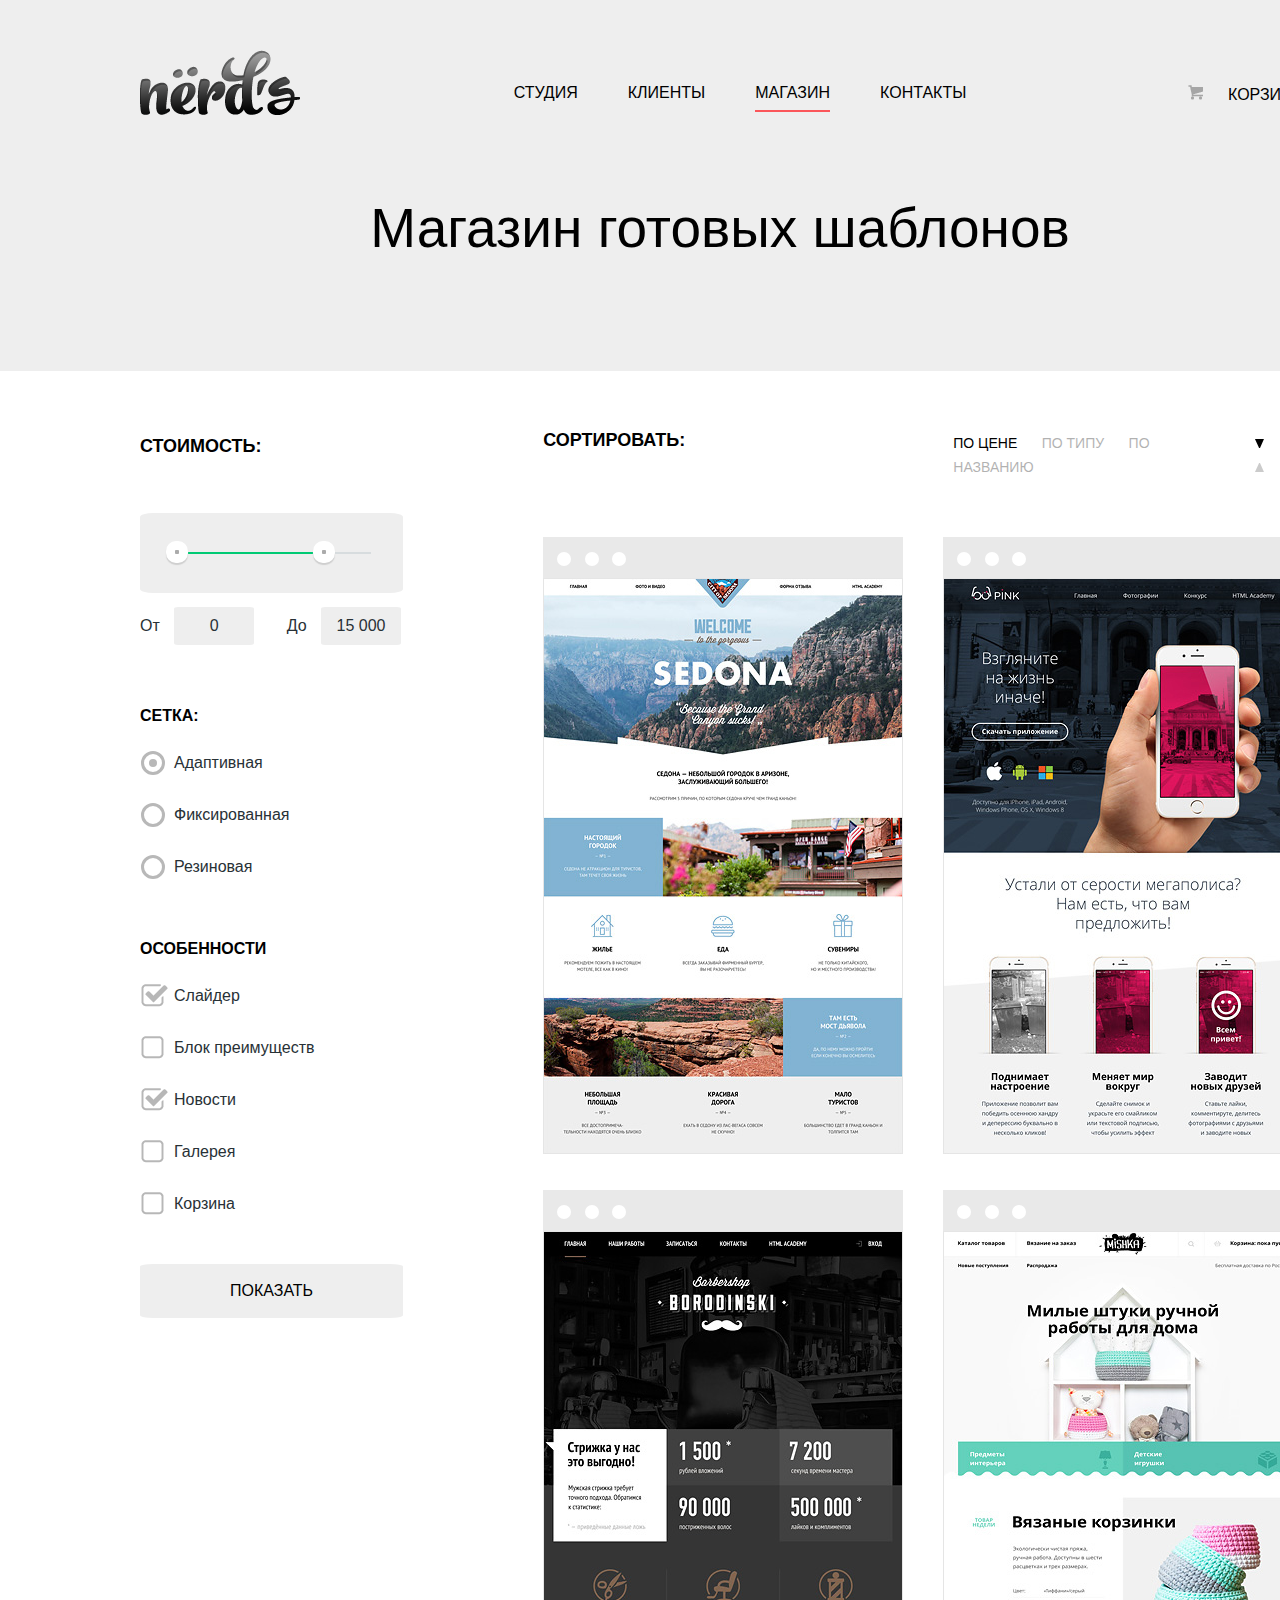
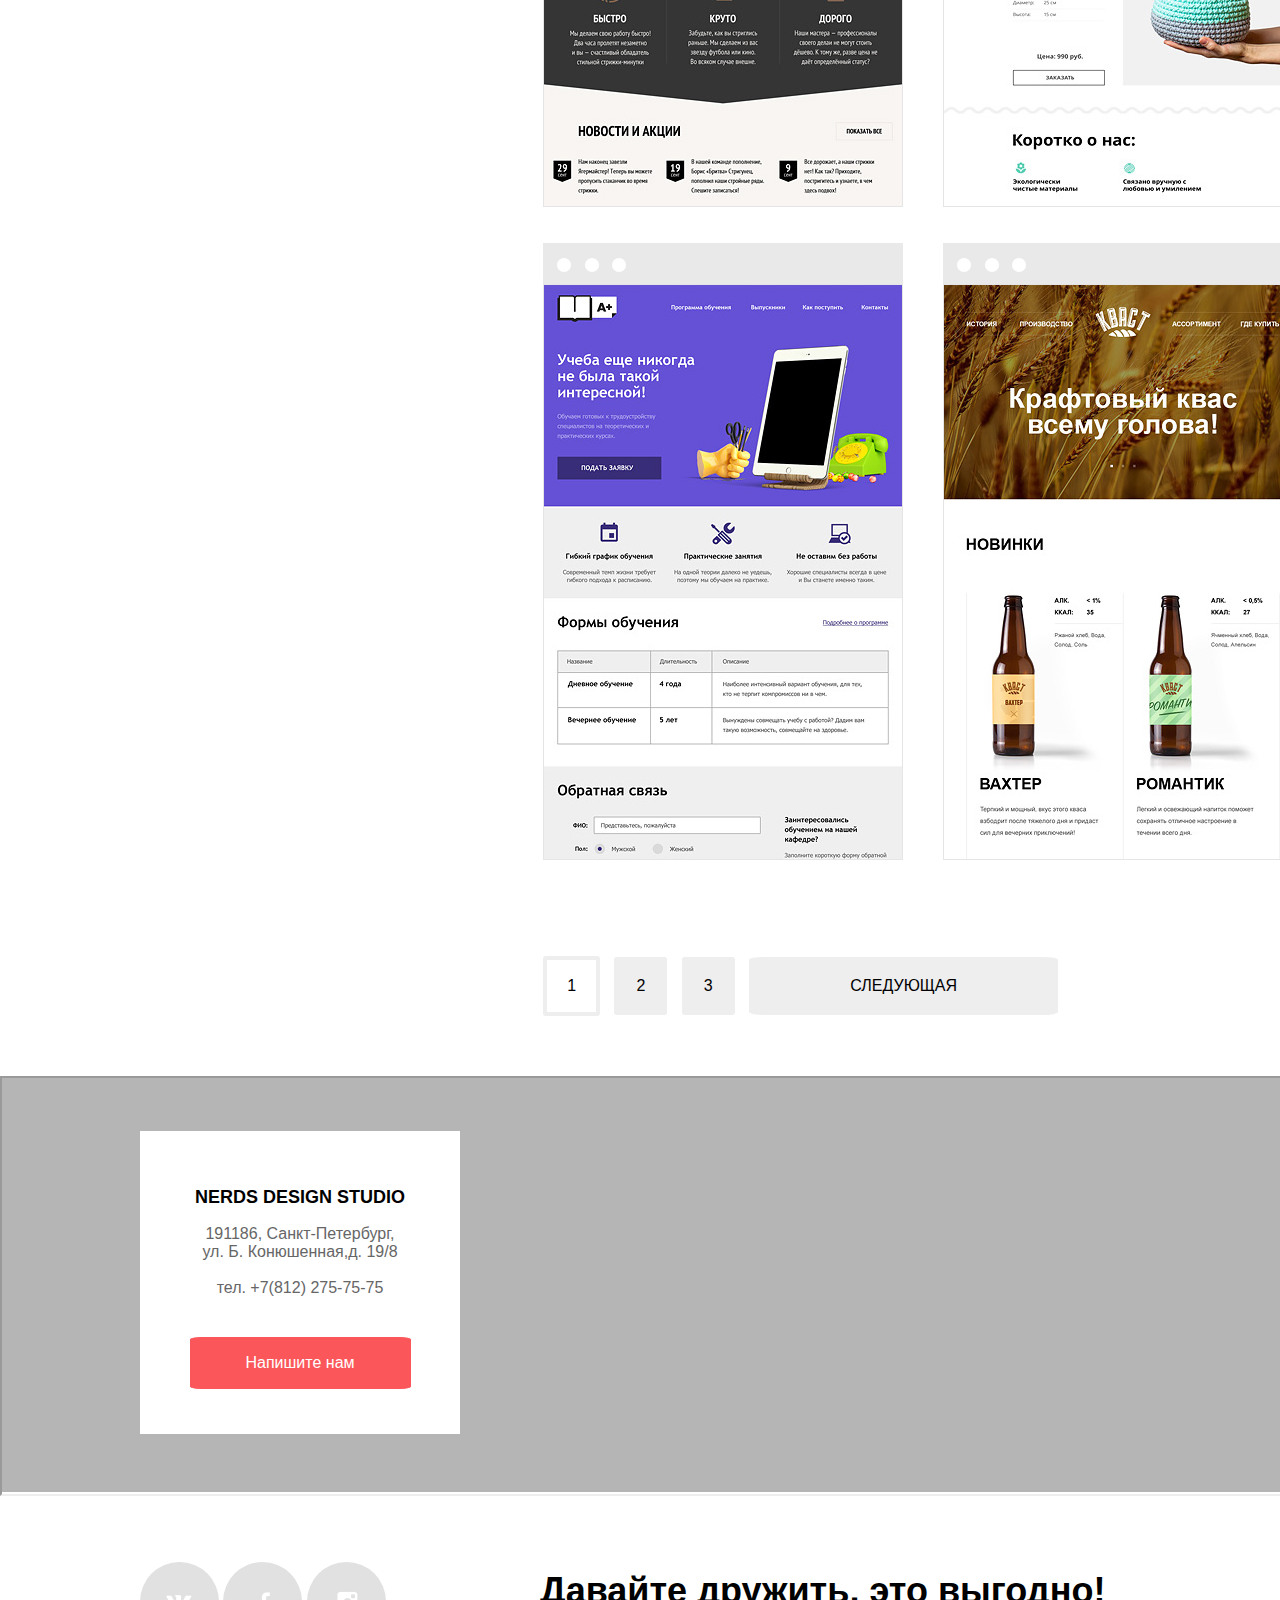
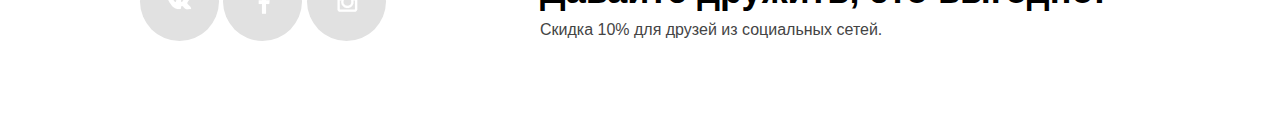
==== commit 3f5f5ce9: "Little fixs for IE11" ====
--- a/catalog.html
+++ b/catalog.html
@@ -9,7 +9,7 @@
 	<header class="main-header">
 		<div class="container ">
 			<div class="header-logo">
-				<img src="img/nerds-logo.png" alt="Nerds">
+				<a href="#"><img src="img/nerds-logo.png" alt="Nerds"></a>
 			</div>
 			<nav class="main-navigation">
 				<ul>
@@ -28,237 +28,239 @@
 		</div>
 	</header>
 
-	<main class="container catalog-main-container">
-		<aside class="sidebar">
-			<form class="sidebar-form" action="#" method="get">
-				<div class="form-price">
-					<h2>Стоимость:</h2>
-					<div class="range">
-							<div class="scale">
-								<div class="bar"></div>
-							</div>
-							<div class="range-left"></div>
-							<div class="range-right"></div>
-					</div>
-					<label>
-						От
-						<input class="price-value price-value-left" value="0" type="text" name="from">
-					</label>
-					<label>
-						До
-						<input class="price-value price-value-right" value="15 000" type="text" name="to">
-					</label>			
-				</div>
-				<div class="form-mesh">
-					<h2>Cетка:</h2>
+	<main class="main">
+		<div class="container catalog-main-container">
+			<aside class="sidebar">
+				<form class="sidebar-form" action="#" method="get">
+					<div class="form-price">
+						<h2>Стоимость:</h2>
+						<div class="range">
+								<div class="scale">
+									<div class="bar"></div>
+								</div>
+								<div class="range-left"></div>
+								<div class="range-right"></div>
+						</div>
+						<label>
+							От
+							<input class="price-value price-value-left" value="0" type="text" name="from">
+						</label>
+						<label>
+							До
+							<input class="price-value price-value-right" value="15 000" type="text" name="to">
+						</label>			
+					</div>
+					<div class="form-mesh">
+						<h2>Cетка:</h2>
+						<ul>
+							<li>
+								<label>
+									Адаптивная
+									<input type="radio" name="mesh" value="apaptive" checked="">
+									<span class="radio-indicator"></span>
+								</label>
+							</li>
+							<li>
+								<label>
+									Фиксированная
+									<input type="radio" name="mesh" value="fixed">
+									<span class="radio-indicator"></span>
+								</label>
+							</li>
+							<li>
+								<label>
+									Резиновая
+									<input type="radio" value="rubber"  name="mesh">
+									<span class="radio-indicator"></span>
+								</label>
+							</li>
+						</ul>
+					</div>
+					<div class="form-features">
+						<h2>Особенности</h2>
+						<ul>
+							<li>
+								<label>
+									Слайдер
+									<input type="checkbox" checked="" name="features"  value="slider">
+									<span class="checkbox-indicator"></span>
+								</label>
+							</li>
+							<li>
+								<label>
+									Блок преимуществ
+									<input type="checkbox" name="features" value="features-block">
+									<span class="checkbox-indicator"></span>
+								</label>
+							</li>
+							<li>
+								<label>
+									Новости
+									<input type="checkbox" checked="" name="features" value="news">
+									<span class="checkbox-indicator"></span>
+								</label>
+							</li>
+							<li>
+								<label>
+									Галерея
+									<input type="checkbox" name="features" value="gallery">
+									<span class="checkbox-indicator"></span>
+								</label>
+							</li>
+							<li>
+								<label>
+									Корзина
+									<input type="checkbox" name="features" value="cart">
+									<span class="checkbox-indicator"></span>
+								</label>
+							</li>
+						</ul>
+					</div>
+					<button type="submit" class="form-button">Показать</button>
+				</form>
+			</aside>
+			<section class="catalog-content">
+				<div class="sort clearfix">
+					<h2 class="sort-title">Сортировать:</h2>
+					<div class="sort-anc">
+							<a class="active sort-types" href="#">По цене</a>
+							<a class="sort-types" href="#">По типу</a>
+							<a class="sort-types" href="#">По названию</a>
+					</div>
+					<div class="sort-order">
+						<a class="active" href="#"></a>
+						<a href="#"></a>		
+					</div>
+				</div>
+
+				<div class="catalog-content-box clearfix">
+
+					<div class="catalog-content-element">
+						<div class="element-header">
+							<div class="header-controls">
+								<i></i>
+								<i></i>
+								<i></i>
+							</div>
+						</div>
+						<div class="element-body">
+							<img src="img/img-sedona.jpg" width="360" height="576" alt="sedona">
+							<div class="element-info">
+								<b>Sedona</b>
+								<p>Информационный сайт для туристов</p>
+								<a class="element-info-button" href="#">9 900 руб</a>	
+							</div>
+						</div>
+					</div>
+
+					<div class="catalog-content-element">
+						<div class="element-header">
+							<div class="header-controls">
+								<i></i>
+								<i></i>
+								<i></i>
+							</div>
+						</div>
+						<div class="element-body">
+							<img src="img/img-pink.jpg" width="360" height="576" alt="pink">
+							<div class="element-info">
+								<b>Sedona</b>
+								<p>Информационный сайт для туристов</p>
+								<a class="element-info-button" href="#">9 900 руб</a>	
+							</div>
+						</div>
+					</div>
+
+
+					<div class="catalog-content-element">
+						<div class="element-header">
+							<div class="header-controls">
+								<i></i>
+								<i></i>
+								<i></i>
+							</div>
+						</div>
+						<div class="element-body">
+							<img src="img/img-barbershop.jpg" width="360" height="576" alt="barbershop">
+							<div class="element-info">
+								<b>Sedona</b>
+								<p>Информационный сайт для туристов</p>
+								<a class="element-info-button" href="#">9 900 руб</a>	
+							</div>
+						</div>
+					</div>
+
+
+					<div class="catalog-content-element">
+						<div class="element-header">
+							<div class="header-controls">
+								<i></i>
+								<i></i>
+								<i></i>
+							</div>
+						</div>
+						<div class="element-body">
+							<img src="img/img-mishka.jpg" width="360" height="576" alt="mishka">
+							<div class="element-info">
+								<b>Sedona</b>
+								<p>Информационный сайт для туристов</p>
+								<a class="element-info-button" href="#">9 900 руб</a>	
+							</div>
+						</div>
+					</div>
+
+						
+					<div class="catalog-content-element">
+						<div class="element-header">
+							<div class="header-controls">
+								<i></i>
+								<i></i>
+								<i></i>
+							</div>
+						</div>
+						<div class="element-body">
+							<img src="img/img-aplus.jpg" width="360" height="576" alt="aplus">
+							<div class="element-info">
+								<b>Sedona</b>
+								<p>Информационный сайт для туристов</p>
+								<a class="element-info-button" href="#">9 900 руб</a>	
+							</div>
+						</div>
+					</div>
+
+
+					<div class="catalog-content-element">
+						<div class="element-header">
+							<div class="header-controls">
+								<i></i>
+								<i></i>
+								<i></i>
+							</div>
+						</div>
+						<div class="element-body">
+							<img src="img/img-kvast.jpg" width="360" height="576" alt="kvast">
+							<div class="element-info">
+								<b>Sedona</b>
+								<p>Информационный сайт для туристов</p>
+								<a class="element-info-button" href="#">9 900 руб</a>	
+							</div>
+						</div>
+					</div>
+
+
+				</div>
+
+				<div class="pagination">
 					<ul>
-						<li>
-							<label>
-								Адаптивная
-								<input type="radio" name="mesh" value="apaptive" checked="">
-								<span class="radio-indicator"></span>
-							</label>
-						</li>
-						<li>
-							<label>
-								Фиксированная
-								<input type="radio" name="mesh" value="fixed">
-								<span class="radio-indicator"></span>
-							</label>
-						</li>
-						<li>
-							<label>
-								Резиновая
-								<input type="radio" value="rubber"  name="mesh">
-								<span class="radio-indicator"></span>
-							</label>
-						</li>
+						<li class="prev"><a href="#">Предыдущая</a></li>
+						<li class="active"><a href="#">1</a></li>
+						<li><a href="#">2</a></li>
+						<li><a href="#">3</a></li>
+						<li class="next"><a href="#">Следующая</a></li>
 					</ul>
 				</div>
-				<div class="form-features">
-					<h2>Особенности</h2>
-					<ul>
-						<li>
-							<label>
-								Слайдер
-								<input type="checkbox" checked="" name="features"  value="slider">
-								<span class="checkbox-indicator"></span>
-							</label>
-						</li>
-						<li>
-							<label>
-								Блок преимуществ
-								<input type="checkbox" name="features" value="features-block">
-								<span class="checkbox-indicator"></span>
-							</label>
-						</li>
-						<li>
-							<label>
-								Новости
-								<input type="checkbox" checked="" name="features" value="news">
-								<span class="checkbox-indicator"></span>
-							</label>
-						</li>
-						<li>
-							<label>
-								Галерея
-								<input type="checkbox" name="features" value="gallery">
-								<span class="checkbox-indicator"></span>
-							</label>
-						</li>
-						<li>
-							<label>
-								Корзина
-								<input type="checkbox" name="features" value="cart">
-								<span class="checkbox-indicator"></span>
-							</label>
-						</li>
-					</ul>
-				</div>
-				<button type="submit" class="form-button">Показать</button>
-			</form>
-		</aside>
-		<section class="catalog-content">
-			<div class="sort clearfix">
-				<h2 class="sort-title">Сортировать:</h2>
-				<div class="sort-anc">
-						<a class="active sort-types" href="#">По цене</a>
-						<a class="sort-types" href="#">По типу</a>
-						<a class="sort-types" href="#">По названию</a>
-				</div>
-				<div class="sort-order">
-					<a class="active" href="#"></a>
-					<a href="#"></a>		
-				</div>
-			</div>
-
-			<div class="catalog-content-box clearfix">
-
-				<div class="catalog-content-element">
-					<div class="element-header">
-						<div class="header-controls">
-							<i></i>
-							<i></i>
-							<i></i>
-						</div>
-					</div>
-					<div class="element-body">
-						<img src="img/img-sedona.jpg" width="360" height="576" alt="sedona">
-						<div class="element-info">
-							<b>Sedona</b>
-							<p>Информационный сайт для туристов</p>
-							<a class="element-info-button" href="#">9 900 руб</a>	
-						</div>
-					</div>
-				</div>
-
-				<div class="catalog-content-element">
-					<div class="element-header">
-						<div class="header-controls">
-							<i></i>
-							<i></i>
-							<i></i>
-						</div>
-					</div>
-					<div class="element-body">
-						<img src="img/img-pink.jpg" width="360" height="576" alt="pink">
-						<div class="element-info">
-							<b>Sedona</b>
-							<p>Информационный сайт для туристов</p>
-							<a class="element-info-button" href="#">9 900 руб</a>	
-						</div>
-					</div>
-				</div>
-
-
-				<div class="catalog-content-element">
-					<div class="element-header">
-						<div class="header-controls">
-							<i></i>
-							<i></i>
-							<i></i>
-						</div>
-					</div>
-					<div class="element-body">
-						<img src="img/img-barbershop.jpg" width="360" height="576" alt="barbershop">
-						<div class="element-info">
-							<b>Sedona</b>
-							<p>Информационный сайт для туристов</p>
-							<a class="element-info-button" href="#">9 900 руб</a>	
-						</div>
-					</div>
-				</div>
-
-
-				<div class="catalog-content-element">
-					<div class="element-header">
-						<div class="header-controls">
-							<i></i>
-							<i></i>
-							<i></i>
-						</div>
-					</div>
-					<div class="element-body">
-						<img src="img/img-mishka.jpg" width="360" height="576" alt="mishka">
-						<div class="element-info">
-							<b>Sedona</b>
-							<p>Информационный сайт для туристов</p>
-							<a class="element-info-button" href="#">9 900 руб</a>	
-						</div>
-					</div>
-				</div>
-
-					
-				<div class="catalog-content-element">
-					<div class="element-header">
-						<div class="header-controls">
-							<i></i>
-							<i></i>
-							<i></i>
-						</div>
-					</div>
-					<div class="element-body">
-						<img src="img/img-aplus.jpg" width="360" height="576" alt="aplus">
-						<div class="element-info">
-							<b>Sedona</b>
-							<p>Информационный сайт для туристов</p>
-							<a class="element-info-button" href="#">9 900 руб</a>	
-						</div>
-					</div>
-				</div>
-
-
-				<div class="catalog-content-element">
-					<div class="element-header">
-						<div class="header-controls">
-							<i></i>
-							<i></i>
-							<i></i>
-						</div>
-					</div>
-					<div class="element-body">
-						<img src="img/img-kvast.jpg" width="360" height="576" alt="kvast">
-						<div class="element-info">
-							<b>Sedona</b>
-							<p>Информационный сайт для туристов</p>
-							<a class="element-info-button" href="#">9 900 руб</a>	
-						</div>
-					</div>
-				</div>
-
-
-			</div>
-
-			<div class="pagination">
-				<ul>
-					<li class="prev"><a href="#">Предыдущая</a></li>
-					<li class="active"><a href="#">1</a></li>
-					<li><a href="#">2</a></li>
-					<li><a href="#">3</a></li>
-					<li class="next"><a href="#">Следующая</a></li>
-				</ul>
-			</div>
-		</section>
+			</section>
+		</div>
 	</main>
 	<div class="map">
 		<div class="container">
--- a/css/style.css
+++ b/css/style.css
@@ -206,6 +206,7 @@
 .main-header .container .header-logo {
 	width: 160px;
 	height:65px;
+
 }
 
 .main-header .container .header-logo:hover {
@@ -892,7 +893,7 @@
 }
 
 .sidebar {
-	width: 260px;
+	/*width: 260px;*/
 	margin-right: 140px;
 }
 
@@ -1267,7 +1268,7 @@
 
 
 .sort-anc a:last-child {
-	margin-right: 40px;
+	margin-right: 39px;
 }
 
 
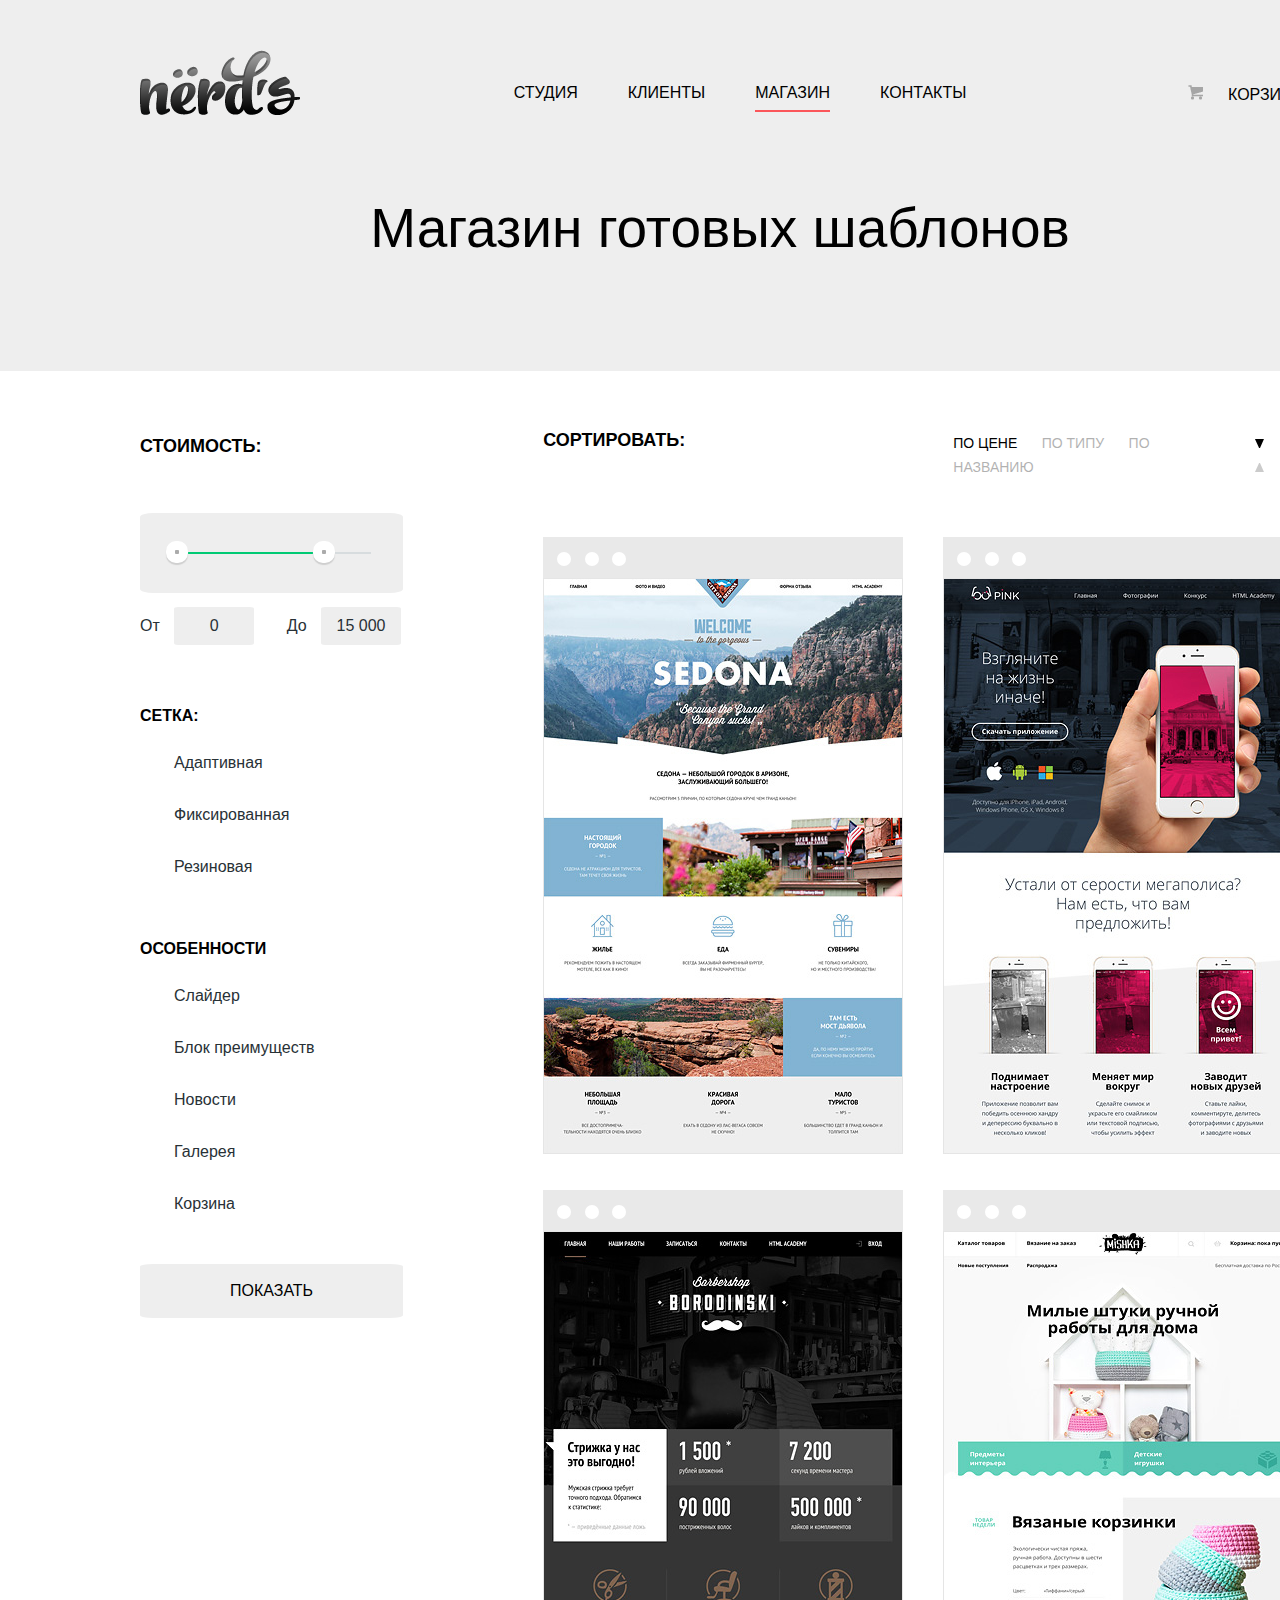
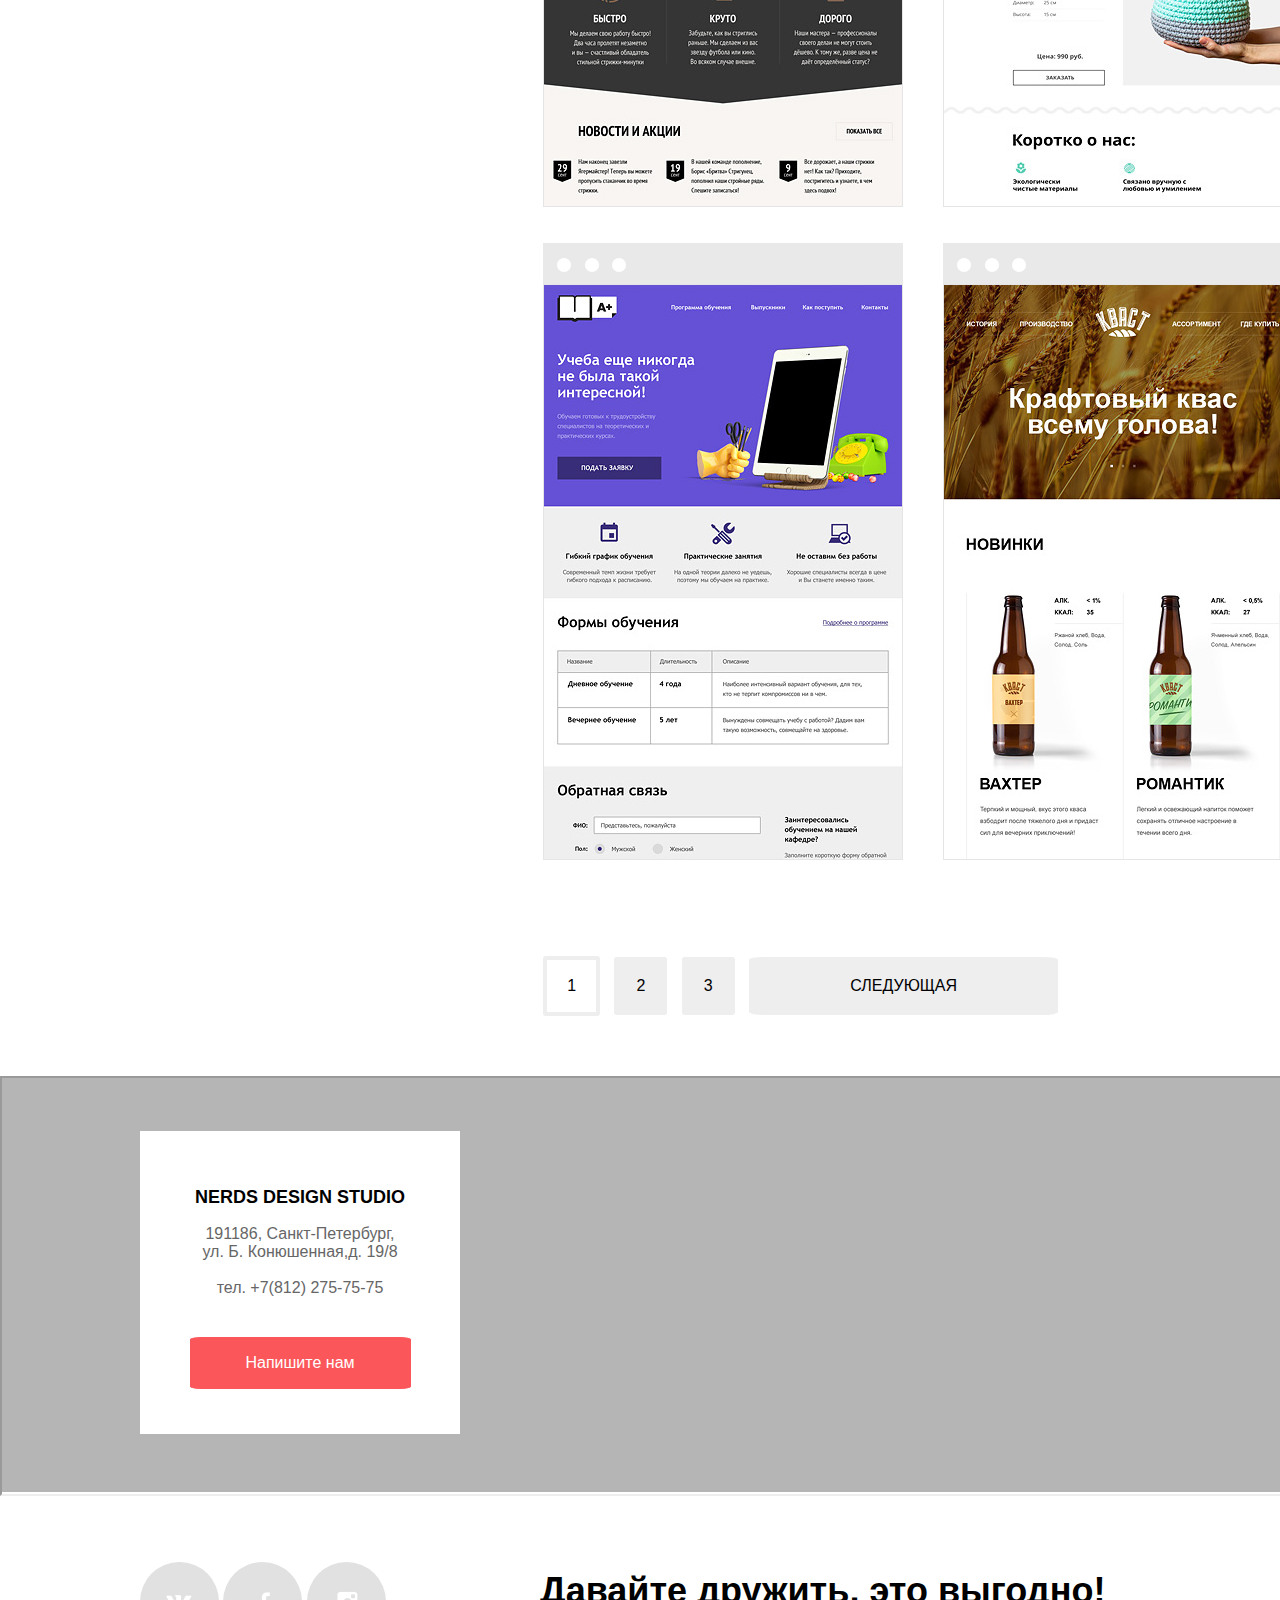
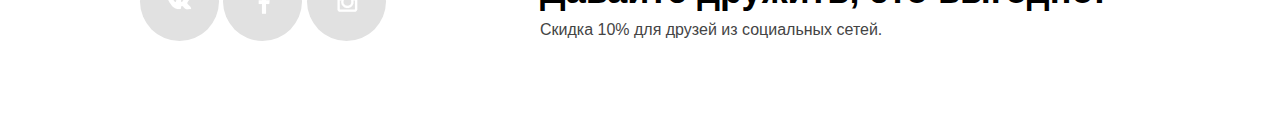
==== commit 55a8e069: "Minification" ====
--- a/catalog.html
+++ b/catalog.html
@@ -3,7 +3,7 @@
 <head>
 <meta http-equiv="Content-Type" content="text/html; charset=utf-8">
 <title>nerds's content</title>
-<link rel="stylesheet" href="css/style.css">
+<link rel="stylesheet" href="css/style-min.css">
 </head>
 <body>
 	<header class="main-header">
@@ -317,6 +317,6 @@
 		</div>
 
 	<div class="modal-overlay"></div>
-	<script src="js/script.js"></script>
+	<script src="js/script-min.js"></script>
 </body>
 </html>--- a/css/style-min.css
+++ b/css/style-min.css
@@ -0,0 +1 @@
+html,body{min-width:1440px;min-height:1780px;margin:0;padding:0;color:#000;font-family:'Roboto',sans-serif;font-size:16px;line-height:24px}.main-header{background:#EEE;text-transform:uppercase}.container{width:1160px;margin:0 auto;padding:0 20px}.main-header .container{display:flex;padding-top:50px;margin-bottom:2px;justify-content:space-between}.main-header .container .header-logo{width:160px;height:65px}.main-header .container .header-logo:hover{opacity:.8}.main-header .container .header-logo:active{opacity:.3}.main-navigation ul{display:flex;flex-direction:row;padding-top:12px}.main-navigation li{position:relative;margin-right:50px;list-style-type:none}.main-navigation .active::before{content:"";position:absolute;width:100%;height:2px;bottom:-4px;left:0;background:#FB565A}.main-navigation li:last-child{margin-right:0}.main-navigation a{text-decoration:none;font-family:'Roboto',sans-serif;color:#000;font-weight:500;font-size:16px;line-height:30px}.main-navigation a:hover,.cart a:hover{color:#fb565a}.main-navigation a:active,.cart a:active{text-decoration:underline;text-decoration-color:#fb565a}.cart{width:160px;padding-top:30px}.cart a{position:relative;padding-left:88px;text-decoration:none;font-family:'Roboto',sans-serif;color:#000;font-weight:500;font-size:16px;line-height:30px}.cart a::before{position:absolute;content:"";width:15px;height:15px;right:100px;bottom:3px;background:#EEE url(../img/cart-icon.png) no-repeat top}.slider{position:relative;width:1160px;height:430px;margin-left:auto;margin-right:auto;margin-bottom:80px}.slider-controls{position:absolute;padding:0 36px;height:10px;margin-left:-100px;text-align:center;left:50%;bottom:100px;z-index:1000}.slider-controls i{display:inline-block;margin:0 9px;width:8px;height:8px;vertical-align:top;background:white;margin-right:18px;border:5px solid white;border-radius:50%;cursor:pointer}.slider-controls .active{background:#c1c1c1}.slide{position:absolute;width:100%;height:100%;top:0;left:0;overflow:hidden}.slide-text{width:380px;padding:70px 0;color:#283136;text-transform:none}.slide-title{font-size:36px;line-height:36px;font-weight:500;color:black}.promo-button{display:block;width:240px;padding:10px 0;background:#fb565a;font-size:16px;text-decoration:none;color:white;text-align:center;border-radius:3%;margin-top:55px;text-transform:uppercase}.promo-button:hover{background:#E74246}.promo-button:active{background:#D7373B opacity:.3}.slide:nth-child(1){background:url(../img/slide1.png) no-repeat;background-position:100% 10px}.slide:nth-child(2){background:url(../img/slide2.png) no-repeat;background-position:100% 10px}.slide:nth-child(3){background:url(../img/slide3.png) no-repeat;background-position:100% 10px}.slide:nth-child(1){display:none}.slide:nth-child(2){display:none}.slide:nth-child(3){display:none}.slide-show{display:block!important}.features{display:flex;position:relative;padding-bottom:80px;margin-bottom:41px}.feature-item{width:300px;margin-right:100px}.feature-item:last-child{margin-right:0}.feature-item-title{font-weight:700;font-size:24px;line-height:30px;text-transform:uppercase;margin-top:23px;margin-bottom:25px;color:#000}.feature-item p{width:245px;color:#283136;margin-bottom:35px}.feature{display:inline-block;padding:18px 40px;font-size:16px;line-height:18px;font-weight:500;text-transform:uppercase;text-decoration:none;color:#fff;border-radius:5%}.feature-button-1{background:#FB565A}.feature-button-1:hover{background:#E74246}.feature-button-1:active{background:#D7373B}.feature-button-2{background:#00CA74}.feature-button-2:hover{background:#00BC6C}.feature-button-2:active{background:#00AA62}.feature-button-3{background:#EFC84A}.feature-button-3:hover{background:#EAB534}.feature-button-3:active{background:#E5A722}.features::after{position:absolute;content:"";bottom:0;width:100%;height:2px;background:#000 url(../img/feature-hr.png)}.index-content{display:flex;margin-bottom:80px}.index-content-left{width:660px;margin-right:140px}.index-content-right{flex-grow:1}.index-lead{width:668px;font-size:45px;line-height:45px;color:#000;margin-top:41px;margin-bottom:35px}.index-lead b{font-weight:500}.index-description{width:658px;color:#283136;margin-bottom:47px}.index-orders{text-transform:uppercase}.index-content-left ul{margin-bottom:0;list-style:none}.index-content-left li{position:relative;margin-bottom:34px;color:#283136}.index-content-left li:last-child{margin-bottom:0}.index-content-left li::before{content:"";position:absolute;left:-34px;top:10px;width:25px;height:2px;background:red url(../img/index-content-li.png)}.index-content-img{margin:0;margin-bottom:51px}.index-content-right b{display:inline-block;padding-left:17px;margin:0;margin-bottom:49px;text-transform:uppercase}.percentage-block{display:flex;justify-content:space-between}.percentage-block h3,.percentage-block p{margin:0;padding:0}.percentage-block-item h3{margin-bottom:37px;margin-right:20px;font-size:45px;line-height:10px;font-weight:700}.percentage-block-item h3:last-child{margin-right:0}.percentage-block-item p{line-height:18px;color:#283136}.trust-us{display:flex;justify-content:space-around;align-items:center;position:relative;min-height:182px;margin-bottom:80px}.trust-us-img{cursor:pointer}.trust-us-img-1{display:inline-block;width:199px;height:68px;background:url(../img/trust-us-1.png)}.trust-us-img-1:hover{background:url(../img/trust-us-1-hover.png)}.trust-us-img-1:active{background:url(../img/trust-us-1-active.png)}.trust-us-img-2{display:inline-block;width:209px;height:87px;background:url(../img/trust-us-2.png)}.trust-us-img-2:hover{background:url(../img/trust-us-2-hover.png)}.trust-us-img-2:active{background:url(../img/trust-us-2-active.png)}.trust-us-img-3{display:inline-block;width:185px;height:52px;background:url(../img/trust-us-3.png)}.trust-us-img-3:hover{background:url(../img/trust-us-3-hover.png)}.trust-us-img-3:active{background:url(../img/trust-us-3-active.png)}.trust-us-img-4{display:inline-block;width:173px;height:84px;background:url(../img/trust-us-4.png)}.trust-us-img-4:hover{background:url(../img/trust-us-4-hover.png)}.trust-us-img-4:active{background:url(../img/trust-us-4-active.png)}.trust-us::before{position:absolute;top:0;content:"";width:1160px;height:2px;background:black url(../img/trust-us-divide.png)}.trust-us::after{position:absolute;bottom:0;content:"";width:1160px;height:2px;background:black url(../img/trust-us-divide.png)}.map{position:relative;width:100%;height:416px;background:#B5B5B5;background-size:cover}.text-us{position:absolute;width:320px;margin:55px 0;background:#fff}.text-us h3{margin:0;padding:0;text-align:center;margin-top:51px;margin-bottom:0;font-size:18px;line-height:30px;font-weight:700;text-transform:uppercase}.text-us p{margin:0;padding:0;text-align:center;margin-top:13px;line-height:18px;color:#666}.map-button{display:block;width:219px;text-align:center;margin-top:40px;margin-bottom:45px;margin-left:auto;margin-right:auto;padding:16px 0;background:#FB565A;border:1px solid #FB565A;border-radius:5%;line-height:18px;color:#fff;text-decoration:none}.map-button:hover{background:#E74246}.map-button:active{background:#D7373B}.main-footer .container{margin-top:70px;margin-bottom:70px;display:flex}.footer-social{width:280px;margin-right:120px}.social-btn{display:inline-block;position:relative;width:79px;height:79px;background:#E1E1E1;border:0 solid #E1E1E1;border-radius:50%}.social-btn:hover{background:#E74246;}.social-btn:active{background:#D7373B}.social-btn img{position:absolute;top:50%;left:50%}.social-btn-vk img{margin-left:-14px;margin-top:-7px}.social-btn-fb img{margin-left:-5px;margin-top:-10px}.social-btn-inst img{margin-left:-9px;margin-top:-11px}.footer-promo h3{font-size:36px;line-height:36px;margin:0;margin-top:11px}.footer-promo p{margin:0;margin-top:10px;color:#444;line-height:22px}.main-title{padding-top:75px;padding-bottom:115px;margin-bottom:60px;text-align:center}.catalog-main-container{display:flex;margin-bottom:60px}.sidebar{margin-right:140px}.catalog-content{min-width:760px}.sort{display:flex;margin-bottom:58px}.main-title h1{margin:0;padding:0;font-size:55px;line-height:55px;font-weight:500;text-transform:none}.form-price{margin-bottom:56px}.form-price h2{margin:0;padding:0;margin-bottom:52px;font-size:18px;line-height:30px;text-transform:uppercase}.range{position:relative;padding:39px 32px;background:#EEE;border-radius:5%;margin-bottom:14px}.range .scale{height:2px;background:#d7dcde}.range-left,.range-right{position:absolute;width:4px;height:4px;background:#ABABAB;border:9px solid #fff;border-radius:45%;box-shadow:0 2px 1px 0 #CFCFCF;cursor:pointer}.range-left{top:28px;left:26px}.range-right{top:28px;right:68px}.bar{width:142px;height:2px;background:#00CA74}.price-value{width:80px;height:38px;padding:8px 10px;background:#EEE;border:none;border-radius:5%;margin-left:10px;text-align:center;box-sizing:border-box;font-family:'Roboto',sans-serif;font-size:16px;line-height:22px;color:#283136;font-weight:400}.price-value-left{margin-right:28px}.form-price label{font-size:16px;line-height:22px;color:#283136;font-weight:400}.form-mesh{margin-bottom:55px}.form-mesh h2{margin:0;padding:0;font-size:16px;line-height:30px;font-weight:700;text-transform:uppercase;margin-bottom:20px}.form-mesh ul,.form-mesh li{list-style:none;margin:0;padding:0}.form-mesh li{margin-left:34px;margin-bottom:28px}.form-mesh li:last-child{margin-bottom:0}.form-mesh label{position:relative;font-size:16px;line-height:20px;font-weight:400;color:#283136;cursor:pointer}.form-mesh label:hover{color:#000}.form-mesh label:disabled{opacity:.3}.form-mesh input[type='radio']{display:none}.form-mesh input[type='radio'] .radio-indicator{position:absolute;width:18px;height:18px;left:-33px;top:-3px;background:#fff;border:3px solid #B8B8B8;border-radius:50%}.form-mesh input[type='radio']:checked .radio-indicator::before{content:"";position:absolute;width:8px;height:8px;top:5px;left:5px;background:#B8B8B8;border-radius:50%}.form-mesh input[type='radio']:hover .radio-indicator{border:3px solid #4D4D4D}.form-mesh input[type='radio']:hover .radio-indicator::before{background:#4D4D4D}.form-mesh input[type='radio']:disabled .radio-indicator{border:3px solid #EDEDED}.form-mesh input[type='radio']:disabled .radio-indicator::before{background:#EDEDED}.form-features{margin-bottom:48px}.form-features h2{margin:0;padding:0;font-size:16px;line-height:30px;font-weight:700;text-transform:uppercase;margin-bottom:20px}.form-features ul,.form-features li{list-style:none;margin:0;padding:0}.form-features li{margin-left:34px;margin-bottom:28px}.form-features li:last-child{margin-bottom:0}.form-features label{position:relative;font-size:16px;line-height:20px;font-weight:400;color:#283136;cursor:pointer}.form-features label:hover{color:#000}.form-features label:disabled{opacity:.3}.form-features input[type='checkbox']{display:none}.form-features input[type='checkbox'] .checkbox-indicator{position:absolute;width:23px;height:23px;top:-3px;left:-33px;background:url(../img/checkbox-off.png) no-repeat;opacity:.4}.form-features input[type='checkbox']:checked .checkbox-indicator{width:27px;height:27px;background:url(../img/checkbox-on.png) no-repeat}.form-features input[type='checkbox']:hover .checkbox-indicator{opacity:1}.form-features input[type='checkbox']:disabled .checkbox-indicator{opacity:.1}.sidebar-form .form-button{padding:18px 90px;color:#000;font-family:'Roboto',sans-serif;font-size:16px;line-height:18px;font-weight:400;text-transform:uppercase;background:#EEE;border:none;border-radius:5%;cursor:pointer}.sidebar-form .form-button:hover{background:#DFDFDF}.sidebar-form .form-button:active{color::#B4B4B4;box-shadow:0 2px 0 0 #DFDFDF}.sort-title{margin:0;padding:0;font-size:18px;line-height:18px;text-transform:uppercase;margin-right:268px}.sort-types{text-transform:uppercase;font-size:14px;line-height:18px;color:#000;text-decoration:none;margin-right:20px;opacity:.3}.sort-types:hover{opacity:.6}.sort-types:active{opacity:1}.sort-anc .active{opacity:1}.sort-anc a:last-child{margin-right:39px}.sort-order a{display:inline-block;width:9px;height:9px;opacity:.2}.sort-order a:hover{opacity:.4}.sort-order a:active{opacity:1}.sort-order .active{opacity:1}.sort-order a:first-child{margin-right:28px;background:url(../img/sort-down.png) no-repeat}.sort-order a:last-child{background:url(../img/sort-up.png) no-repeat}.catalog-content-box{display:flex;flex-wrap:wrap;margin-bottom:60px}.catalog-content-element{width:360px;height:617px;margin-bottom:36px}.catalog-content-element:nth-child(odd){margin-right:40px}.element-header{position:relative;width:360px;height:41px;background:#E9E9E9}.element-header .header-controls{position:absolute;margin-left:14px;margin-top:12px;z-index:1000}.element-header .header-controls i{display:inline-block;width:14px;height:14px;margin-right:9px;background:#fff;border-radius:50%}.element-body{position:relative}.element-body img:hover{box-shadow:2px 0 0 1px #EDEDED,-2px 0 0 1px #EDEDED}.element-body img:hover .element-info{display:block}.element-info::before{content:"";position:absolute;width:360px;height:41px;top:-392px;left:0;background:#4D4D4D}.element-info{display:none;position:absolute;width:100%;height:231px;left:0;bottom:0;text-align:center;box-sizing:border-box;word-wrap:break-word;background:#EEE}.element-info:hover{display:block}.element-info b{display:block;margin-top:29px;padding-left:100px;padding-right:100px;font-size:18px;line-height:30px;font-weight:700;text-transform:uppercase;color:#000}.element-info p{margin-top:21px;padding-left:78px;padding-right:80px;line-height:18px;color:#666}.element-info a{display:block;width:200px;height:50px;margin-top:30px;margin-left:auto;margin-right:auto;text-align:center;padding:17px 10px;box-sizing:border-box;line-height:17px;color:#fff;text-decoration:none;background:#FB565A;border-radius:5%}.element-info a:hover{background:#E74246}.element-info a:active{background:#D7373B;box-shadow:inset 0 1px 0 #C73337}.pagination ul,.pagination li{margin:0;padding:0}.pagination ul{list-style:none}.pagination li{display:inline-block;padding:17px 22px;text-align:center;margin-right:10px;border-radius:5%;background:#EEE;cursor:pointer}.pagination .prev,.pagination .next{width:265px;padding:17px 22px}.pagination a{color:#000;text-decoration:none;text-transform:uppercase;line-height:18px}.pagination .prev{display:none}.pagination .active{border:4px solid #EEE;padding:14px 20px;background:#fff}.pagination li:hover{background:#DFDFDF}.pagination li:active{background:#D5D5D5 box-shadow:inset 0 1px 0 #BFBFBF}.modal-write-us{display:none;position:fixed;width:960px;padding:65px 100px;bottom:180px;left:264px;box-sizing:border-box;background:#FFF;box-shadow:0 20px 40px 0 rgba(0,1,1,.75);z-index:3000;opacity:0}.modal-write-us form{margin:0;padding:0}.modal-header{margin:0;padding:0;font-size:45px;line-height:45px;color:#000;font-weight:500;margin-bottom:48px}.modal-form .block{display:inline-block}.modal-form label{display:block;margin:0;padding:0;font-size:16px;line-height:18px;color:#000;font-weight:700}.modal-form input{display:block;width:354px;padding:15px 8px;box-sizing:border-box;color:#000;font-family:'Roboto',sans-serif;font-size:16px;line-height:18px;border:3px solid #D7DCDE;margin-top:12px;margin-bottom:35px}.modal-form input:hover,.modal-message:hover{border:3px solid #B4B9BB}.modal-form input:focus,.modal-message:focus{border:3px solid #000;box-shadow:none}.modal-name{margin-right:40px}.modal-message{display:block;resize:none;width:754px;height:112px;padding:14px 8px;box-sizing:border-box;color:#000;font-family:'Roboto',sans-serif;font-size:16px;line-height:18px;border:3px solid #D7DCDE;margin-top:12px;margin-bottom:47px}.modal-button{display:block;box-sizing:border-box;width:260px;padding:18px 60px;margin-bottom:10px;text-align:center;line-height:18px;color:#fff;text-transform:uppercase;cursor:pointer;border:none;border-radius:5%;background:#FB565A}.modal-button:hover{background:#E74246}.modal-button:active{background:#D7373B}.modal-write-us .close{position:absolute;margin:0;padding:0;font-size:0;cursor:pointer;width:21px;height:21px;top:80px;right:94px;border:none;background:#fff}.modal-write-us .close::before,.modal-write-us .close::after{content:"";position:absolute;width:21px;height:3px;top:8px;left:0;background:#FECCCD}.modal-write-us .close:hover::before,.modal-write-us .close:hover::after{background:#FB565A}.modal-write-us .close:active::before,.modal-write-us .close:active::after{background:#FEE}.modal-write-us .close::before{transform:rotate(45deg)}.modal-write-us .close::after{transform:rotate(-45deg)}.modal-overlay{display:none;position:fixed;width:100%;height:100%;top:0;left:0;z-index:2000;background:rgba(0,0,0,.5)}@keyframes show{0%{opacity:0}100%{opacity:1}}.modal-write-us-show{display:block;opacity:1}.modal-write-us-opacity{animation:show 1s}.overlay-show{display:block}.modal-red-border{border:3px solid #E74246!important}.modal-shake{animation:shake 0.6s}@keyframes shake{10%,90%{transform:translate3d(-1px,0,0)}20%,80%{transform:translate3d(2px,0,0)}30%,50%,70%{transform:translate3d(-4px,0,0)}40%,60%{transform:translate3d(4px,0,0)}}.map iframe{width:100%}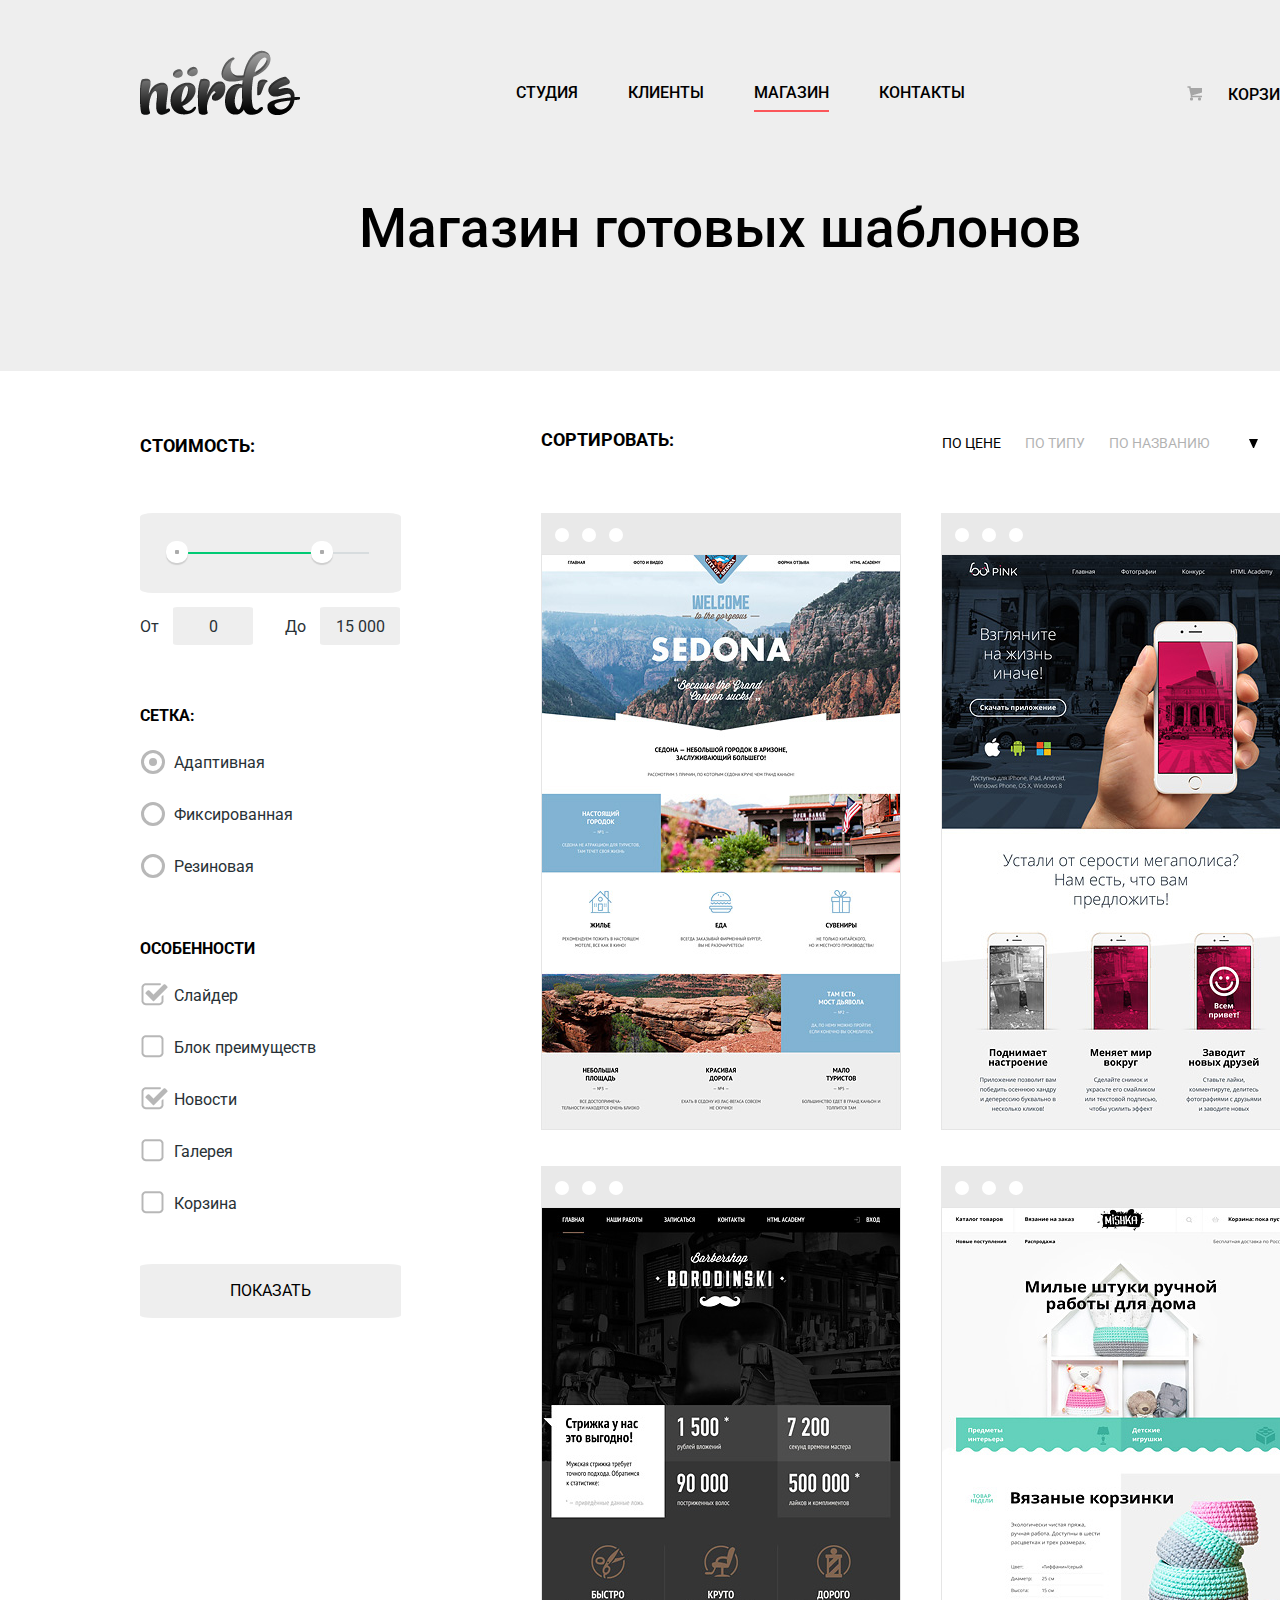
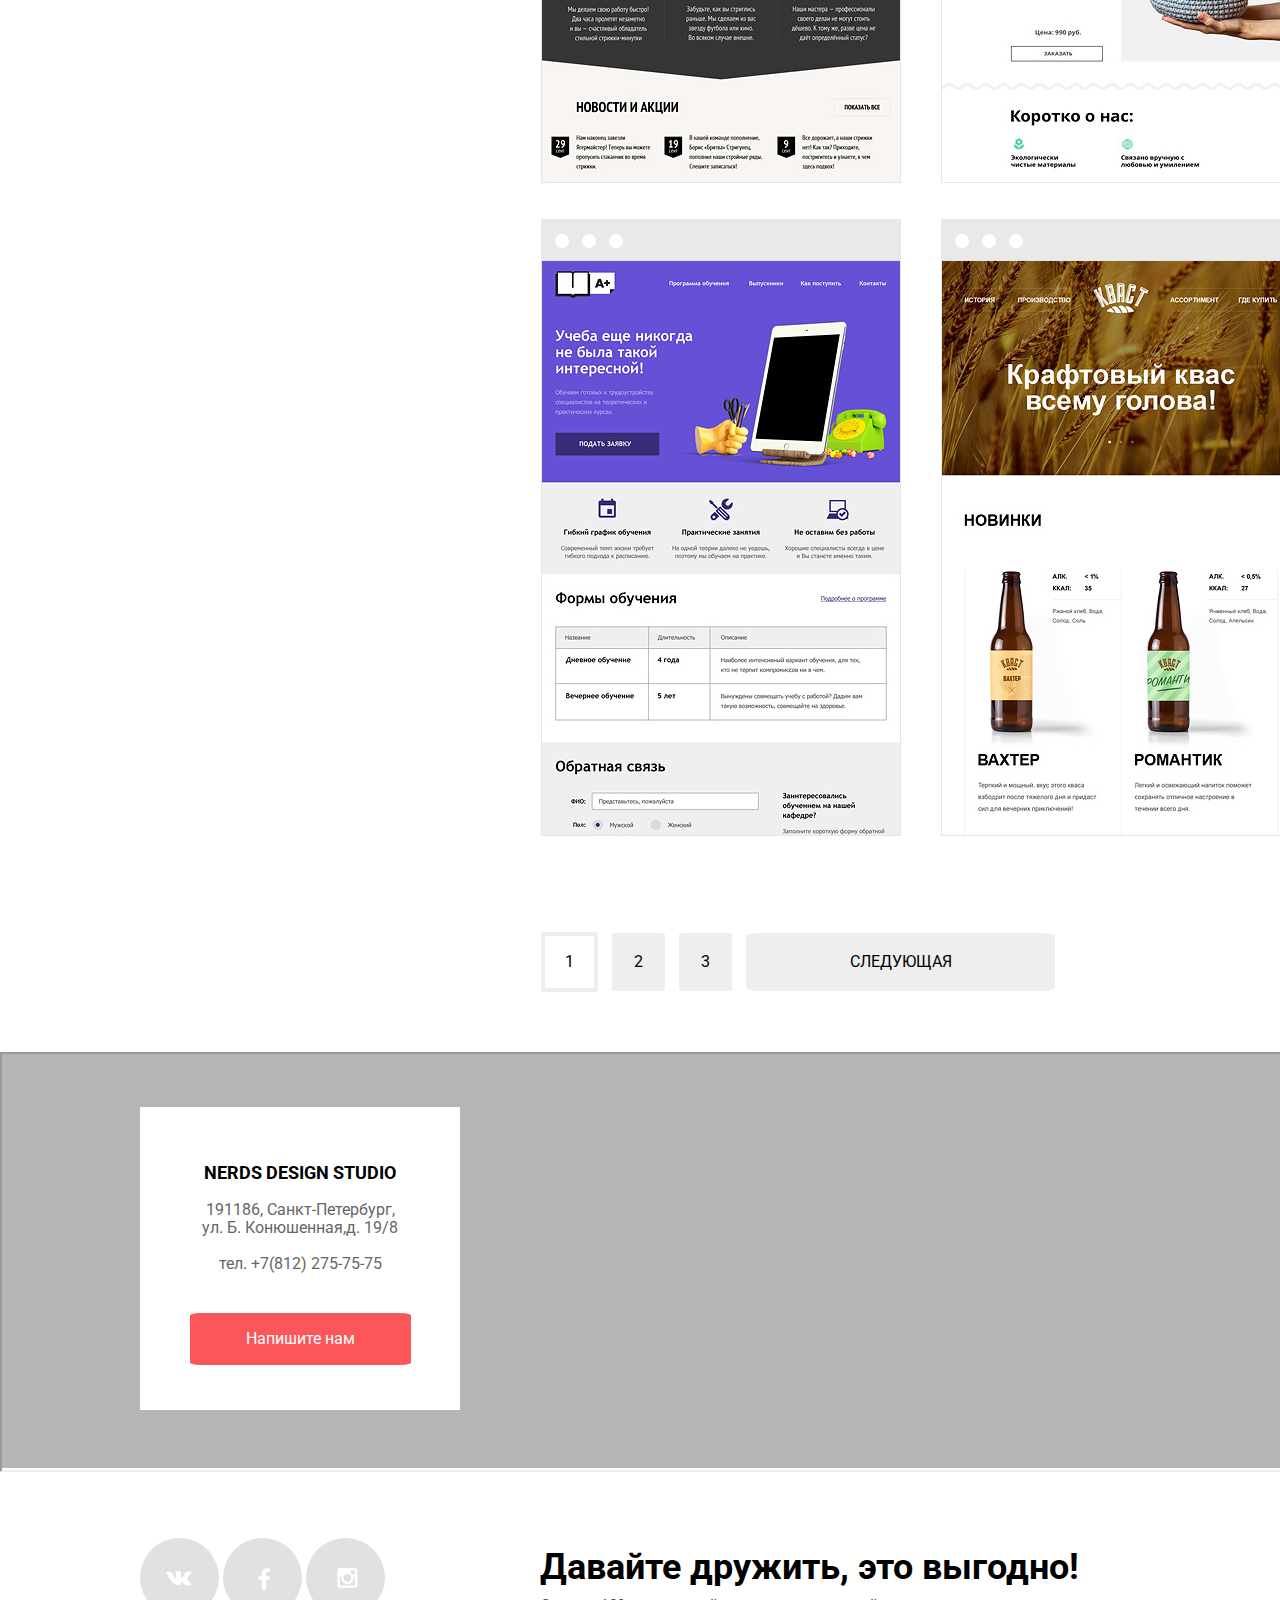
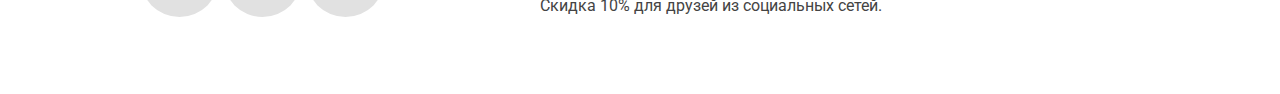
==== commit acf8efe3: "Minification fix" ====
--- a/catalog.html
+++ b/catalog.html
@@ -3,6 +3,8 @@
 <head>
 <meta http-equiv="Content-Type" content="text/html; charset=utf-8">
 <title>nerds's content</title>
+<link href="https://fonts.googleapis.com/css?family=Roboto:400,500,700&amp;subset=cyrillic" rel="stylesheet">
+<link rel="stylesheet" href="css/normalize.css">
 <link rel="stylesheet" href="css/style-min.css">
 </head>
 <body>
--- a/css/style-min.css
+++ b/css/style-min.css
@@ -1 +1 @@
-html,body{min-width:1440px;min-height:1780px;margin:0;padding:0;color:#000;font-family:'Roboto',sans-serif;font-size:16px;line-height:24px}.main-header{background:#EEE;text-transform:uppercase}.container{width:1160px;margin:0 auto;padding:0 20px}.main-header .container{display:flex;padding-top:50px;margin-bottom:2px;justify-content:space-between}.main-header .container .header-logo{width:160px;height:65px}.main-header .container .header-logo:hover{opacity:.8}.main-header .container .header-logo:active{opacity:.3}.main-navigation ul{display:flex;flex-direction:row;padding-top:12px}.main-navigation li{position:relative;margin-right:50px;list-style-type:none}.main-navigation .active::before{content:"";position:absolute;width:100%;height:2px;bottom:-4px;left:0;background:#FB565A}.main-navigation li:last-child{margin-right:0}.main-navigation a{text-decoration:none;font-family:'Roboto',sans-serif;color:#000;font-weight:500;font-size:16px;line-height:30px}.main-navigation a:hover,.cart a:hover{color:#fb565a}.main-navigation a:active,.cart a:active{text-decoration:underline;text-decoration-color:#fb565a}.cart{width:160px;padding-top:30px}.cart a{position:relative;padding-left:88px;text-decoration:none;font-family:'Roboto',sans-serif;color:#000;font-weight:500;font-size:16px;line-height:30px}.cart a::before{position:absolute;content:"";width:15px;height:15px;right:100px;bottom:3px;background:#EEE url(../img/cart-icon.png) no-repeat top}.slider{position:relative;width:1160px;height:430px;margin-left:auto;margin-right:auto;margin-bottom:80px}.slider-controls{position:absolute;padding:0 36px;height:10px;margin-left:-100px;text-align:center;left:50%;bottom:100px;z-index:1000}.slider-controls i{display:inline-block;margin:0 9px;width:8px;height:8px;vertical-align:top;background:white;margin-right:18px;border:5px solid white;border-radius:50%;cursor:pointer}.slider-controls .active{background:#c1c1c1}.slide{position:absolute;width:100%;height:100%;top:0;left:0;overflow:hidden}.slide-text{width:380px;padding:70px 0;color:#283136;text-transform:none}.slide-title{font-size:36px;line-height:36px;font-weight:500;color:black}.promo-button{display:block;width:240px;padding:10px 0;background:#fb565a;font-size:16px;text-decoration:none;color:white;text-align:center;border-radius:3%;margin-top:55px;text-transform:uppercase}.promo-button:hover{background:#E74246}.promo-button:active{background:#D7373B opacity:.3}.slide:nth-child(1){background:url(../img/slide1.png) no-repeat;background-position:100% 10px}.slide:nth-child(2){background:url(../img/slide2.png) no-repeat;background-position:100% 10px}.slide:nth-child(3){background:url(../img/slide3.png) no-repeat;background-position:100% 10px}.slide:nth-child(1){display:none}.slide:nth-child(2){display:none}.slide:nth-child(3){display:none}.slide-show{display:block!important}.features{display:flex;position:relative;padding-bottom:80px;margin-bottom:41px}.feature-item{width:300px;margin-right:100px}.feature-item:last-child{margin-right:0}.feature-item-title{font-weight:700;font-size:24px;line-height:30px;text-transform:uppercase;margin-top:23px;margin-bottom:25px;color:#000}.feature-item p{width:245px;color:#283136;margin-bottom:35px}.feature{display:inline-block;padding:18px 40px;font-size:16px;line-height:18px;font-weight:500;text-transform:uppercase;text-decoration:none;color:#fff;border-radius:5%}.feature-button-1{background:#FB565A}.feature-button-1:hover{background:#E74246}.feature-button-1:active{background:#D7373B}.feature-button-2{background:#00CA74}.feature-button-2:hover{background:#00BC6C}.feature-button-2:active{background:#00AA62}.feature-button-3{background:#EFC84A}.feature-button-3:hover{background:#EAB534}.feature-button-3:active{background:#E5A722}.features::after{position:absolute;content:"";bottom:0;width:100%;height:2px;background:#000 url(../img/feature-hr.png)}.index-content{display:flex;margin-bottom:80px}.index-content-left{width:660px;margin-right:140px}.index-content-right{flex-grow:1}.index-lead{width:668px;font-size:45px;line-height:45px;color:#000;margin-top:41px;margin-bottom:35px}.index-lead b{font-weight:500}.index-description{width:658px;color:#283136;margin-bottom:47px}.index-orders{text-transform:uppercase}.index-content-left ul{margin-bottom:0;list-style:none}.index-content-left li{position:relative;margin-bottom:34px;color:#283136}.index-content-left li:last-child{margin-bottom:0}.index-content-left li::before{content:"";position:absolute;left:-34px;top:10px;width:25px;height:2px;background:red url(../img/index-content-li.png)}.index-content-img{margin:0;margin-bottom:51px}.index-content-right b{display:inline-block;padding-left:17px;margin:0;margin-bottom:49px;text-transform:uppercase}.percentage-block{display:flex;justify-content:space-between}.percentage-block h3,.percentage-block p{margin:0;padding:0}.percentage-block-item h3{margin-bottom:37px;margin-right:20px;font-size:45px;line-height:10px;font-weight:700}.percentage-block-item h3:last-child{margin-right:0}.percentage-block-item p{line-height:18px;color:#283136}.trust-us{display:flex;justify-content:space-around;align-items:center;position:relative;min-height:182px;margin-bottom:80px}.trust-us-img{cursor:pointer}.trust-us-img-1{display:inline-block;width:199px;height:68px;background:url(../img/trust-us-1.png)}.trust-us-img-1:hover{background:url(../img/trust-us-1-hover.png)}.trust-us-img-1:active{background:url(../img/trust-us-1-active.png)}.trust-us-img-2{display:inline-block;width:209px;height:87px;background:url(../img/trust-us-2.png)}.trust-us-img-2:hover{background:url(../img/trust-us-2-hover.png)}.trust-us-img-2:active{background:url(../img/trust-us-2-active.png)}.trust-us-img-3{display:inline-block;width:185px;height:52px;background:url(../img/trust-us-3.png)}.trust-us-img-3:hover{background:url(../img/trust-us-3-hover.png)}.trust-us-img-3:active{background:url(../img/trust-us-3-active.png)}.trust-us-img-4{display:inline-block;width:173px;height:84px;background:url(../img/trust-us-4.png)}.trust-us-img-4:hover{background:url(../img/trust-us-4-hover.png)}.trust-us-img-4:active{background:url(../img/trust-us-4-active.png)}.trust-us::before{position:absolute;top:0;content:"";width:1160px;height:2px;background:black url(../img/trust-us-divide.png)}.trust-us::after{position:absolute;bottom:0;content:"";width:1160px;height:2px;background:black url(../img/trust-us-divide.png)}.map{position:relative;width:100%;height:416px;background:#B5B5B5;background-size:cover}.text-us{position:absolute;width:320px;margin:55px 0;background:#fff}.text-us h3{margin:0;padding:0;text-align:center;margin-top:51px;margin-bottom:0;font-size:18px;line-height:30px;font-weight:700;text-transform:uppercase}.text-us p{margin:0;padding:0;text-align:center;margin-top:13px;line-height:18px;color:#666}.map-button{display:block;width:219px;text-align:center;margin-top:40px;margin-bottom:45px;margin-left:auto;margin-right:auto;padding:16px 0;background:#FB565A;border:1px solid #FB565A;border-radius:5%;line-height:18px;color:#fff;text-decoration:none}.map-button:hover{background:#E74246}.map-button:active{background:#D7373B}.main-footer .container{margin-top:70px;margin-bottom:70px;display:flex}.footer-social{width:280px;margin-right:120px}.social-btn{display:inline-block;position:relative;width:79px;height:79px;background:#E1E1E1;border:0 solid #E1E1E1;border-radius:50%}.social-btn:hover{background:#E74246;}.social-btn:active{background:#D7373B}.social-btn img{position:absolute;top:50%;left:50%}.social-btn-vk img{margin-left:-14px;margin-top:-7px}.social-btn-fb img{margin-left:-5px;margin-top:-10px}.social-btn-inst img{margin-left:-9px;margin-top:-11px}.footer-promo h3{font-size:36px;line-height:36px;margin:0;margin-top:11px}.footer-promo p{margin:0;margin-top:10px;color:#444;line-height:22px}.main-title{padding-top:75px;padding-bottom:115px;margin-bottom:60px;text-align:center}.catalog-main-container{display:flex;margin-bottom:60px}.sidebar{margin-right:140px}.catalog-content{min-width:760px}.sort{display:flex;margin-bottom:58px}.main-title h1{margin:0;padding:0;font-size:55px;line-height:55px;font-weight:500;text-transform:none}.form-price{margin-bottom:56px}.form-price h2{margin:0;padding:0;margin-bottom:52px;font-size:18px;line-height:30px;text-transform:uppercase}.range{position:relative;padding:39px 32px;background:#EEE;border-radius:5%;margin-bottom:14px}.range .scale{height:2px;background:#d7dcde}.range-left,.range-right{position:absolute;width:4px;height:4px;background:#ABABAB;border:9px solid #fff;border-radius:45%;box-shadow:0 2px 1px 0 #CFCFCF;cursor:pointer}.range-left{top:28px;left:26px}.range-right{top:28px;right:68px}.bar{width:142px;height:2px;background:#00CA74}.price-value{width:80px;height:38px;padding:8px 10px;background:#EEE;border:none;border-radius:5%;margin-left:10px;text-align:center;box-sizing:border-box;font-family:'Roboto',sans-serif;font-size:16px;line-height:22px;color:#283136;font-weight:400}.price-value-left{margin-right:28px}.form-price label{font-size:16px;line-height:22px;color:#283136;font-weight:400}.form-mesh{margin-bottom:55px}.form-mesh h2{margin:0;padding:0;font-size:16px;line-height:30px;font-weight:700;text-transform:uppercase;margin-bottom:20px}.form-mesh ul,.form-mesh li{list-style:none;margin:0;padding:0}.form-mesh li{margin-left:34px;margin-bottom:28px}.form-mesh li:last-child{margin-bottom:0}.form-mesh label{position:relative;font-size:16px;line-height:20px;font-weight:400;color:#283136;cursor:pointer}.form-mesh label:hover{color:#000}.form-mesh label:disabled{opacity:.3}.form-mesh input[type='radio']{display:none}.form-mesh input[type='radio'] .radio-indicator{position:absolute;width:18px;height:18px;left:-33px;top:-3px;background:#fff;border:3px solid #B8B8B8;border-radius:50%}.form-mesh input[type='radio']:checked .radio-indicator::before{content:"";position:absolute;width:8px;height:8px;top:5px;left:5px;background:#B8B8B8;border-radius:50%}.form-mesh input[type='radio']:hover .radio-indicator{border:3px solid #4D4D4D}.form-mesh input[type='radio']:hover .radio-indicator::before{background:#4D4D4D}.form-mesh input[type='radio']:disabled .radio-indicator{border:3px solid #EDEDED}.form-mesh input[type='radio']:disabled .radio-indicator::before{background:#EDEDED}.form-features{margin-bottom:48px}.form-features h2{margin:0;padding:0;font-size:16px;line-height:30px;font-weight:700;text-transform:uppercase;margin-bottom:20px}.form-features ul,.form-features li{list-style:none;margin:0;padding:0}.form-features li{margin-left:34px;margin-bottom:28px}.form-features li:last-child{margin-bottom:0}.form-features label{position:relative;font-size:16px;line-height:20px;font-weight:400;color:#283136;cursor:pointer}.form-features label:hover{color:#000}.form-features label:disabled{opacity:.3}.form-features input[type='checkbox']{display:none}.form-features input[type='checkbox'] .checkbox-indicator{position:absolute;width:23px;height:23px;top:-3px;left:-33px;background:url(../img/checkbox-off.png) no-repeat;opacity:.4}.form-features input[type='checkbox']:checked .checkbox-indicator{width:27px;height:27px;background:url(../img/checkbox-on.png) no-repeat}.form-features input[type='checkbox']:hover .checkbox-indicator{opacity:1}.form-features input[type='checkbox']:disabled .checkbox-indicator{opacity:.1}.sidebar-form .form-button{padding:18px 90px;color:#000;font-family:'Roboto',sans-serif;font-size:16px;line-height:18px;font-weight:400;text-transform:uppercase;background:#EEE;border:none;border-radius:5%;cursor:pointer}.sidebar-form .form-button:hover{background:#DFDFDF}.sidebar-form .form-button:active{color::#B4B4B4;box-shadow:0 2px 0 0 #DFDFDF}.sort-title{margin:0;padding:0;font-size:18px;line-height:18px;text-transform:uppercase;margin-right:268px}.sort-types{text-transform:uppercase;font-size:14px;line-height:18px;color:#000;text-decoration:none;margin-right:20px;opacity:.3}.sort-types:hover{opacity:.6}.sort-types:active{opacity:1}.sort-anc .active{opacity:1}.sort-anc a:last-child{margin-right:39px}.sort-order a{display:inline-block;width:9px;height:9px;opacity:.2}.sort-order a:hover{opacity:.4}.sort-order a:active{opacity:1}.sort-order .active{opacity:1}.sort-order a:first-child{margin-right:28px;background:url(../img/sort-down.png) no-repeat}.sort-order a:last-child{background:url(../img/sort-up.png) no-repeat}.catalog-content-box{display:flex;flex-wrap:wrap;margin-bottom:60px}.catalog-content-element{width:360px;height:617px;margin-bottom:36px}.catalog-content-element:nth-child(odd){margin-right:40px}.element-header{position:relative;width:360px;height:41px;background:#E9E9E9}.element-header .header-controls{position:absolute;margin-left:14px;margin-top:12px;z-index:1000}.element-header .header-controls i{display:inline-block;width:14px;height:14px;margin-right:9px;background:#fff;border-radius:50%}.element-body{position:relative}.element-body img:hover{box-shadow:2px 0 0 1px #EDEDED,-2px 0 0 1px #EDEDED}.element-body img:hover .element-info{display:block}.element-info::before{content:"";position:absolute;width:360px;height:41px;top:-392px;left:0;background:#4D4D4D}.element-info{display:none;position:absolute;width:100%;height:231px;left:0;bottom:0;text-align:center;box-sizing:border-box;word-wrap:break-word;background:#EEE}.element-info:hover{display:block}.element-info b{display:block;margin-top:29px;padding-left:100px;padding-right:100px;font-size:18px;line-height:30px;font-weight:700;text-transform:uppercase;color:#000}.element-info p{margin-top:21px;padding-left:78px;padding-right:80px;line-height:18px;color:#666}.element-info a{display:block;width:200px;height:50px;margin-top:30px;margin-left:auto;margin-right:auto;text-align:center;padding:17px 10px;box-sizing:border-box;line-height:17px;color:#fff;text-decoration:none;background:#FB565A;border-radius:5%}.element-info a:hover{background:#E74246}.element-info a:active{background:#D7373B;box-shadow:inset 0 1px 0 #C73337}.pagination ul,.pagination li{margin:0;padding:0}.pagination ul{list-style:none}.pagination li{display:inline-block;padding:17px 22px;text-align:center;margin-right:10px;border-radius:5%;background:#EEE;cursor:pointer}.pagination .prev,.pagination .next{width:265px;padding:17px 22px}.pagination a{color:#000;text-decoration:none;text-transform:uppercase;line-height:18px}.pagination .prev{display:none}.pagination .active{border:4px solid #EEE;padding:14px 20px;background:#fff}.pagination li:hover{background:#DFDFDF}.pagination li:active{background:#D5D5D5 box-shadow:inset 0 1px 0 #BFBFBF}.modal-write-us{display:none;position:fixed;width:960px;padding:65px 100px;bottom:180px;left:264px;box-sizing:border-box;background:#FFF;box-shadow:0 20px 40px 0 rgba(0,1,1,.75);z-index:3000;opacity:0}.modal-write-us form{margin:0;padding:0}.modal-header{margin:0;padding:0;font-size:45px;line-height:45px;color:#000;font-weight:500;margin-bottom:48px}.modal-form .block{display:inline-block}.modal-form label{display:block;margin:0;padding:0;font-size:16px;line-height:18px;color:#000;font-weight:700}.modal-form input{display:block;width:354px;padding:15px 8px;box-sizing:border-box;color:#000;font-family:'Roboto',sans-serif;font-size:16px;line-height:18px;border:3px solid #D7DCDE;margin-top:12px;margin-bottom:35px}.modal-form input:hover,.modal-message:hover{border:3px solid #B4B9BB}.modal-form input:focus,.modal-message:focus{border:3px solid #000;box-shadow:none}.modal-name{margin-right:40px}.modal-message{display:block;resize:none;width:754px;height:112px;padding:14px 8px;box-sizing:border-box;color:#000;font-family:'Roboto',sans-serif;font-size:16px;line-height:18px;border:3px solid #D7DCDE;margin-top:12px;margin-bottom:47px}.modal-button{display:block;box-sizing:border-box;width:260px;padding:18px 60px;margin-bottom:10px;text-align:center;line-height:18px;color:#fff;text-transform:uppercase;cursor:pointer;border:none;border-radius:5%;background:#FB565A}.modal-button:hover{background:#E74246}.modal-button:active{background:#D7373B}.modal-write-us .close{position:absolute;margin:0;padding:0;font-size:0;cursor:pointer;width:21px;height:21px;top:80px;right:94px;border:none;background:#fff}.modal-write-us .close::before,.modal-write-us .close::after{content:"";position:absolute;width:21px;height:3px;top:8px;left:0;background:#FECCCD}.modal-write-us .close:hover::before,.modal-write-us .close:hover::after{background:#FB565A}.modal-write-us .close:active::before,.modal-write-us .close:active::after{background:#FEE}.modal-write-us .close::before{transform:rotate(45deg)}.modal-write-us .close::after{transform:rotate(-45deg)}.modal-overlay{display:none;position:fixed;width:100%;height:100%;top:0;left:0;z-index:2000;background:rgba(0,0,0,.5)}@keyframes show{0%{opacity:0}100%{opacity:1}}.modal-write-us-show{display:block;opacity:1}.modal-write-us-opacity{animation:show 1s}.overlay-show{display:block}.modal-red-border{border:3px solid #E74246!important}.modal-shake{animation:shake 0.6s}@keyframes shake{10%,90%{transform:translate3d(-1px,0,0)}20%,80%{transform:translate3d(2px,0,0)}30%,50%,70%{transform:translate3d(-4px,0,0)}40%,60%{transform:translate3d(4px,0,0)}}.map iframe{width:100%}+.element-info,.element-info a,.modal-write-us,.price-value{box-sizing:border-box}body,html{min-width:1440px;min-height:1780px;margin:0;padding:0;color:#000;font-family:Roboto,sans-serif;font-size:16px;line-height:24px}.cart a,.main-navigation a{font-size:16px;line-height:30px;font-weight:500;font-family:Roboto,sans-serif}.main-header{background:#EEE;text-transform:uppercase}.container{width:1160px;margin:0 auto;padding:0 20px}.main-header .container{display:flex;padding-top:50px;margin-bottom:2px;justify-content:space-between}.main-header .container .header-logo{width:160px;height:65px}.main-header .container .header-logo:hover{opacity:.8}.form-features label:disabled,.form-mesh label:disabled,.main-header .container .header-logo:active{opacity:.3}.main-navigation ul{display:flex;flex-direction:row;padding-top:12px}.main-navigation li{position:relative;margin-right:50px;list-style-type:none}.main-navigation .active::before{content:"";position:absolute;width:100%;height:2px;bottom:-4px;left:0;background:#FB565A}.main-navigation li:last-child{margin-right:0}.main-navigation a{text-decoration:none;color:#000}.cart a:hover,.main-navigation a:hover{color:#fb565a}.cart a:active,.main-navigation a:active{text-decoration:underline;text-decoration-color:#fb565a}.cart a,.element-info a,.feature,.map-button,.pagination a,.promo-button,.sort-types{text-decoration:none}.cart{width:160px;padding-top:30px}.cart a{position:relative;padding-left:88px;color:#000}.cart a::before{position:absolute;content:"";width:15px;height:15px;right:100px;bottom:3px;background:url(../img/cart-icon.png) top no-repeat #EEE}.slider{position:relative;width:1160px;height:430px;margin-left:auto;margin-right:auto;margin-bottom:80px}.slider-controls{position:absolute;padding:0 36px;height:10px;margin-left:-100px;text-align:center;left:50%;bottom:100px;z-index:1000}.slider-controls i{display:inline-block;margin:0 18px 0 9px;width:8px;height:8px;vertical-align:top;background:#fff;border:5px solid #fff;border-radius:50%;cursor:pointer}.slider-controls .active{background:#c1c1c1}.slide{position:absolute;width:100%;height:100%;top:0;left:0;overflow:hidden}.features::after,.index-content-left li::before{content:"";height:2px}.slide-text{width:380px;padding:70px 0;color:#283136;text-transform:none}.feature,.feature-item-title,.index-content-right b,.index-orders,.promo-button,.text-us h3{text-transform:uppercase}.slide-title{font-size:36px;line-height:36px;font-weight:500;color:#000}.promo-button{display:block;width:240px;padding:10px 0;background:#fb565a;font-size:16px;color:#fff;text-align:center;border-radius:3%;margin-top:55px}.promo-button:hover{background:#E74246}.promo-button:active{background:.3 #D7373B}.slide:nth-child(1){background:url(../img/slide1.png) 100% 10px no-repeat}.slide:nth-child(2){background:url(../img/slide2.png) 100% 10px no-repeat}.slide:nth-child(3){background:url(../img/slide3.png) 100% 10px no-repeat}.slide:nth-child(1),.slide:nth-child(2),.slide:nth-child(3){display:none}.slide-show{display:block!important}.features{display:flex;position:relative;padding-bottom:80px;margin-bottom:41px}.feature-item{width:300px;margin-right:100px}.feature-item:last-child{margin-right:0}.feature-item-title{font-weight:700;font-size:24px;line-height:30px;margin-top:23px;margin-bottom:25px;color:#000}.feature,.index-lead b{font-weight:500}.feature-item p{width:245px;color:#283136;margin-bottom:35px}.feature{display:inline-block;padding:18px 40px;font-size:16px;line-height:18px;color:#fff;border-radius:5%}.feature-button-1{background:#FB565A}.feature-button-1:hover{background:#E74246}.feature-button-1:active{background:#D7373B}.feature-button-2{background:#00CA74}.feature-button-2:hover{background:#00BC6C}.feature-button-2:active{background:#00AA62}.feature-button-3{background:#EFC84A}.feature-button-3:hover{background:#EAB534}.feature-button-3:active{background:#E5A722}.features::after{position:absolute;bottom:0;width:100%;background:url(../img/feature-hr.png) #000}.index-content{display:flex;margin-bottom:80px}.index-content-left{width:660px;margin-right:140px}.index-content-right{flex-grow:1}.index-lead{width:668px;font-size:45px;line-height:45px;color:#000;margin-top:41px;margin-bottom:35px}.index-description{width:658px;color:#283136;margin-bottom:47px}.index-content-left ul{margin-bottom:0;list-style:none}.index-content-left li{position:relative;margin-bottom:34px;color:#283136}.index-content-left li:last-child{margin-bottom:0}.index-content-left li::before{position:absolute;left:-34px;top:10px;width:25px;background:url(../img/index-content-li.png) red}.index-content-img{margin:0 0 51px}.index-content-right b{display:inline-block;padding-left:17px;margin:0 0 49px}.percentage-block{display:flex;justify-content:space-between}.percentage-block h3,.percentage-block p{margin:0;padding:0}.percentage-block-item h3{margin-bottom:37px;margin-right:20px;font-size:45px;line-height:10px;font-weight:700}.percentage-block-item h3:last-child{margin-right:0}.percentage-block-item p{line-height:18px;color:#283136}.trust-us{display:flex;justify-content:space-around;align-items:center;position:relative;min-height:182px;margin-bottom:80px}.trust-us-img{cursor:pointer}.trust-us-img-1{display:inline-block;width:199px;height:68px;background:url(../img/trust-us-1.png)}.trust-us-img-1:hover{background:url(../img/trust-us-1-hover.png)}.trust-us-img-1:active{background:url(../img/trust-us-1-active.png)}.trust-us-img-2{display:inline-block;width:209px;height:87px;background:url(../img/trust-us-2.png)}.trust-us-img-2:hover{background:url(../img/trust-us-2-hover.png)}.trust-us-img-2:active{background:url(../img/trust-us-2-active.png)}.trust-us-img-3{display:inline-block;width:185px;height:52px;background:url(../img/trust-us-3.png)}.trust-us-img-3:hover{background:url(../img/trust-us-3-hover.png)}.trust-us-img-3:active{background:url(../img/trust-us-3-active.png)}.trust-us-img-4{display:inline-block;width:173px;height:84px;background:url(../img/trust-us-4.png)}.trust-us-img-4:hover{background:url(../img/trust-us-4-hover.png)}.trust-us-img-4:active{background:url(../img/trust-us-4-active.png)}.trust-us::after,.trust-us::before{position:absolute;width:1160px;height:2px;background:url(../img/trust-us-divide.png) #000;content:""}.trust-us::before{top:0}.trust-us::after{bottom:0}.map{position:relative;width:100%;height:416px;background:#B5B5B5;background-size:cover}.text-us{position:absolute;width:320px;margin:55px 0;background:#fff}.text-us h3{margin:51px 0 0;padding:0;text-align:center;font-size:18px;line-height:30px;font-weight:700}.map-button,.text-us p{line-height:18px;text-align:center}.text-us p{margin:13px 0 0;padding:0;color:#666}.map-button{display:block;width:219px;padding:16px 0;background:#FB565A;border:1px solid #FB565A;border-radius:5%;color:#fff;margin:40px auto 45px}.map-button:hover{background:#E74246}.map-button:active{background:#D7373B}.main-footer .container{margin-top:70px;margin-bottom:70px;display:flex}.footer-social{width:280px;margin-right:120px}.social-btn{display:inline-block;position:relative;width:79px;height:79px;background:#E1E1E1;border:0 solid #E1E1E1;border-radius:50%}.social-btn:hover{background:#E74246}.social-btn:active{background:#D7373B}.social-btn img{position:absolute;top:50%;left:50%}.social-btn-vk img{margin-left:-14px;margin-top:-7px}.social-btn-fb img{margin-left:-5px;margin-top:-10px}.social-btn-inst img{margin-left:-9px;margin-top:-11px}.footer-promo h3{font-size:36px;line-height:36px;margin:11px 0 0}.footer-promo p{margin:10px 0 0;color:#444;line-height:22px}.main-title{padding-top:75px;padding-bottom:115px;margin-bottom:60px;text-align:center}.catalog-main-container{display:flex;margin-bottom:60px}.sidebar{margin-right:140px}.catalog-content{min-width:760px}.sort{display:flex;margin-bottom:58px}.form-features input[type=checkbox],.form-mesh input[type=radio]{display:none}.main-title h1{margin:0;padding:0;font-size:55px;line-height:55px;font-weight:500;text-transform:none}.form-features h2,.form-mesh h2,.form-price h2{text-transform:uppercase}.form-price{margin-bottom:56px}.form-price h2{margin:0 0 52px;padding:0;font-size:18px;line-height:30px}.form-price label,.price-value{line-height:22px;font-weight:400;color:#283136;font-size:16px}.range{position:relative;padding:39px 32px;background:#EEE;border-radius:5%;margin-bottom:14px}.range .scale{height:2px;background:#d7dcde}.range-left,.range-right{position:absolute;width:4px;height:4px;background:#ABABAB;border:9px solid #fff;border-radius:45%;box-shadow:0 2px 1px 0 #CFCFCF;cursor:pointer}.range-left{top:28px;left:26px}.range-right{top:28px;right:68px}.bar{width:142px;height:2px;background:#00CA74}.price-value{width:80px;height:38px;padding:8px 10px;background:#EEE;border:none;border-radius:5%;margin-left:10px;text-align:center;font-family:Roboto,sans-serif}.price-value-left{margin-right:28px}.form-mesh{margin-bottom:55px}.form-mesh h2{margin:0 0 20px;padding:0;font-size:16px;line-height:30px;font-weight:700}.form-mesh li,.form-mesh ul{list-style:none;margin:0;padding:0}.form-mesh li{margin-left:34px;margin-bottom:28px}.form-mesh li:last-child{margin-bottom:0}.form-mesh label{position:relative;font-size:16px;line-height:20px;font-weight:400;color:#283136;cursor:pointer}.form-mesh label:hover{color:#000}.form-mesh input[type=radio]+.radio-indicator{position:absolute;width:18px;height:18px;left:-33px;top:-3px;background:#fff;border:3px solid #B8B8B8;border-radius:50%}.form-mesh input[type=radio]:checked+.radio-indicator::before{content:"";position:absolute;width:8px;height:8px;top:5px;left:5px;background:#B8B8B8;border-radius:50%}.form-mesh input[type=radio]:hover+.radio-indicator{border:3px solid #4D4D4D}.form-mesh input[type=radio]:hover+.radio-indicator::before{background:#4D4D4D}.form-mesh input[type=radio]:disabled+.radio-indicator{border:3px solid #EDEDED}.form-mesh input[type=radio]:disabled+.radio-indicator::before{background:#EDEDED}.form-features{margin-bottom:48px}.form-features h2{margin:0 0 20px;padding:0;font-size:16px;line-height:30px;font-weight:700}.form-features li,.form-features ul{list-style:none;margin:0;padding:0}.form-features li{margin-left:34px;margin-bottom:28px}.form-features li:last-child{margin-bottom:0}.form-features label{position:relative;font-size:16px;line-height:20px;font-weight:400;color:#283136;cursor:pointer}.form-features label:hover{color:#000}.form-features input[type=checkbox]+.checkbox-indicator{position:absolute;width:23px;height:23px;top:-3px;left:-33px;background:url(../img/checkbox-off.png) no-repeat;opacity:.4}.form-features input[type=checkbox]:checked+.checkbox-indicator{width:27px;height:27px;background:url(../img/checkbox-on.png) no-repeat}.form-features input[type=checkbox]:hover+.checkbox-indicator{opacity:1}.form-features input[type=checkbox]:disabled+.checkbox-indicator{opacity:.1}.sidebar-form .form-button{padding:18px 90px;color:#000;font-family:Roboto,sans-serif;font-size:16px;line-height:18px;font-weight:400;text-transform:uppercase;background:#EEE;border:none;border-radius:5%;cursor:pointer}.sidebar-form .form-button:hover{background:#DFDFDF}.sidebar-form .form-button:active{color:: #B4B4B4;box-shadow:0 2px 0 0 #DFDFDF}.element-info b,.sort-types{color:#000;text-transform:uppercase}.sort-title{margin:0 268px 0 0;padding:0;font-size:18px;line-height:18px;text-transform:uppercase}.sort-types{font-size:14px;line-height:18px;margin-right:20px;opacity:.3}.sort-types:hover{opacity:.6}.sort-anc .active,.sort-types:active{opacity:1}.sort-anc a:last-child{margin-right:39px}.sort-order a{display:inline-block;width:9px;height:9px;opacity:.2}.sort-order a:hover{opacity:.4}.sort-order .active,.sort-order a:active{opacity:1}.sort-order a:first-child{margin-right:28px;background:url(../img/sort-down.png) no-repeat}.sort-order a:last-child{background:url(../img/sort-up.png) no-repeat}.catalog-content-box{display:flex;flex-wrap:wrap;margin-bottom:60px}.catalog-content-element{width:360px;height:617px;margin-bottom:36px}.catalog-content-element:nth-child(odd){margin-right:40px}.element-header{position:relative;width:360px;height:41px;background:#E9E9E9}.element-header .header-controls{position:absolute;margin-left:14px;margin-top:12px;z-index:1000}.element-header .header-controls i{display:inline-block;width:14px;height:14px;margin-right:9px;background:#fff;border-radius:50%}.element-info a,.pagination li{border-radius:5%;text-align:center}.element-body{position:relative}.element-body img:hover{box-shadow:2px 0 0 1px #EDEDED,-2px 0 0 1px #EDEDED}.element-body img:hover+.element-info{display:block}.element-info::before{content:"";position:absolute;width:360px;height:41px;top:-392px;left:0;background:#4D4D4D}.element-info{display:none;position:absolute;width:100%;height:231px;left:0;bottom:0;text-align:center;word-wrap:break-word;background:#EEE}.element-info:hover{display:block}.element-info b{display:block;margin-top:29px;padding-left:100px;padding-right:100px;font-size:18px;line-height:30px;font-weight:700}.element-info p{margin-top:21px;padding-left:78px;padding-right:80px;line-height:18px;color:#666}.element-info a{display:block;width:200px;height:50px;margin-top:30px;margin-left:auto;margin-right:auto;padding:17px 10px;line-height:17px;color:#fff;background:#FB565A}.element-info a:hover{background:#E74246}.element-info a:active{background:#D7373B;box-shadow:inset 0 1px 0 #C73337}.pagination li,.pagination ul{margin:0;padding:0}.pagination ul{list-style:none}.pagination li{display:inline-block;padding:17px 22px;margin-right:10px;background:#EEE;cursor:pointer}.pagination .next,.pagination .prev{width:265px;padding:17px 22px}.pagination a{color:#000;text-transform:uppercase;line-height:18px}.pagination .prev{display:none}.pagination .active{border:4px solid #EEE;padding:14px 20px;background:#fff}.pagination li:hover{background:#DFDFDF}.pagination li:active{background:0 1px 0 #BFBFBF}.modal-write-us{display:none;position:fixed;width:960px;padding:65px 100px;bottom:180px;left:264px;background:#FFF;box-shadow:0 20px 40px 0 rgba(0,1,1,.75);z-index:3000;opacity:0}.modal-write-us form{margin:0;padding:0}.modal-header{margin:0 0 48px;padding:0;font-size:45px;line-height:45px;color:#000;font-weight:500}.modal-form .block{display:inline-block}.modal-form label{display:block;margin:0;padding:0;font-size:16px;line-height:18px;color:#000;font-weight:700}.modal-form input,.modal-message{color:#000;font-family:Roboto,sans-serif;font-size:16px;margin-top:12px;display:block;box-sizing:border-box;line-height:18px}.modal-form input{width:354px;padding:15px 8px;border:3px solid #D7DCDE;margin-bottom:35px}.modal-form input:hover,.modal-message:hover{border:3px solid #B4B9BB}.modal-form input:focus,.modal-message:focus{border:3px solid #000;box-shadow:none}.modal-name{margin-right:40px}.modal-message{resize:none;width:754px;height:112px;padding:14px 8px;border:3px solid #D7DCDE;margin-bottom:47px}.modal-button{display:block;box-sizing:border-box;width:260px;padding:18px 60px;margin-bottom:10px;text-align:center;line-height:18px;color:#fff;text-transform:uppercase;cursor:pointer;border:none;border-radius:5%;background:#FB565A}.modal-button:hover{background:#E74246}.modal-button:active{background:#D7373B}.modal-write-us .close{position:absolute;margin:0;padding:0;font-size:0;cursor:pointer;width:21px;height:21px;top:80px;right:94px;border:none;background:#fff}.modal-write-us .close::after,.modal-write-us .close::before{content:"";position:absolute;width:21px;height:3px;top:8px;left:0;background:#FECCCD}.modal-write-us .close:hover::after,.modal-write-us .close:hover::before{background:#FB565A}.modal-write-us .close:active::after,.modal-write-us .close:active::before{background:#FEE}.modal-write-us .close::before{transform:rotate(45deg)}.modal-write-us .close::after{transform:rotate(-45deg)}.modal-overlay{display:none;position:fixed;width:100%;height:100%;top:0;left:0;z-index:2000;background:rgba(0,0,0,.5)}@keyframes show{0%{opacity:0}100%{opacity:1}}.modal-write-us-show{display:block;opacity:1}.modal-write-us-opacity{animation:show 1s}.overlay-show{display:block}.modal-red-border{border:3px solid #E74246!important}.modal-shake{animation:shake .6s}@keyframes shake{10%,90%{transform:translate3d(-1px,0,0)}20%,80%{transform:translate3d(2px,0,0)}30%,50%,70%{transform:translate3d(-4px,0,0)}40%,60%{transform:translate3d(4px,0,0)}}.map iframe{width:100%}